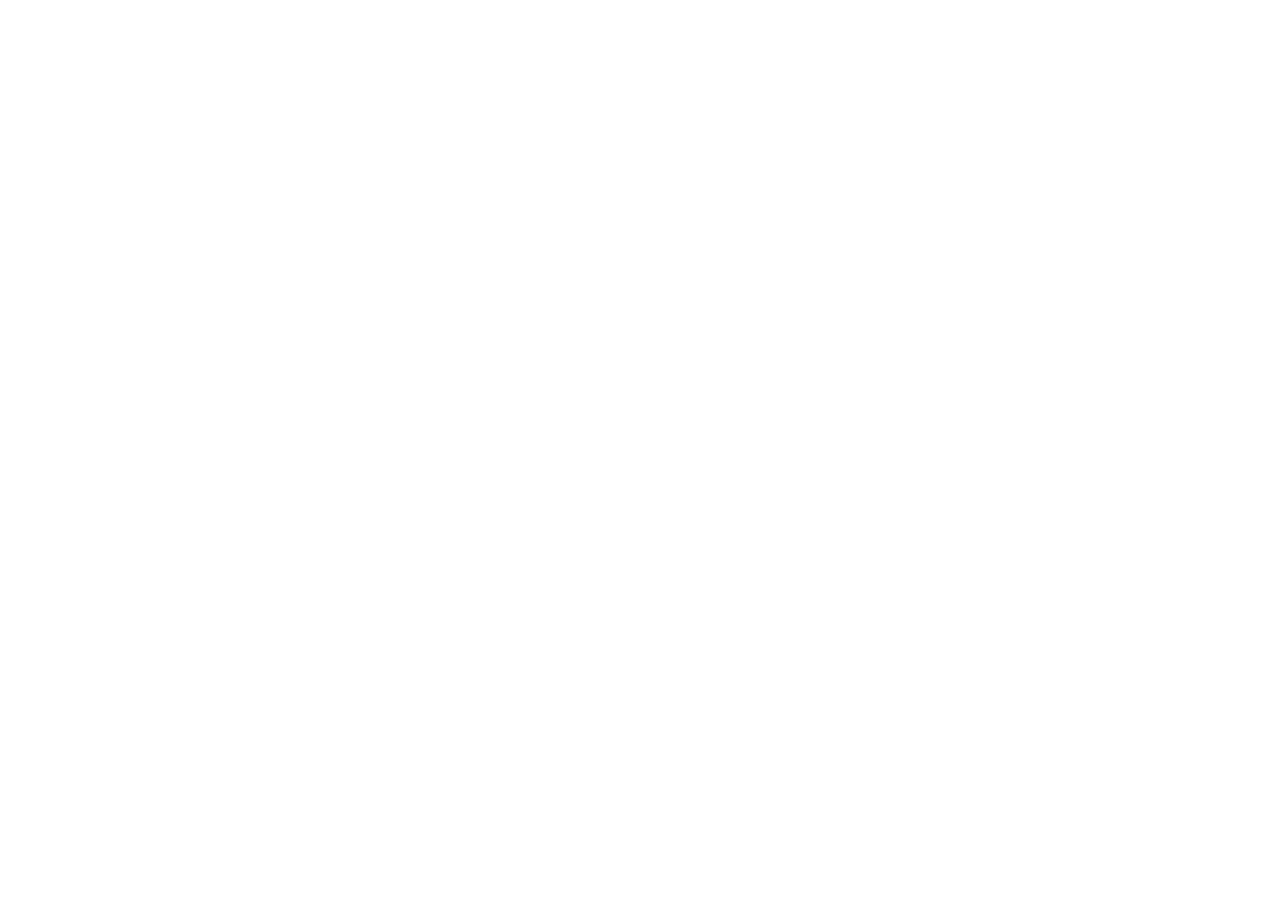
==== index.html @ 428b6a32 "push de la structure de base du code" ====
<!doctype html>
<html>
<head>
    <meta charset="UTF-8">
    <meta name="viewport" content="width=device-width, initial-scale=1.0">
    <script src="https://cdn.tailwindcss.com"></script>
    <title>Dashboard</title>
</head>

<body>

<!--HOME START-->
<section id="home" class=""></section>
<!--HOME END-->

<!--ABOUT START-->
<section id="about" class=""></section>
<!--ABOUT END-->

<!--SERVICES START-->
<section id="services" class=""></section>
<!--SERVICES END-->

<!--PORTFOLIO START-->
<section id="work" class=""></section>
<!--PORTFOLIO END-->

<!--CLIENT START-->
<section id="client" class=""></section>
<!--CLIENT END-->

<!--BLOG START-->
<section id="blog" class=""></section>
<!--BLOG END-->

<!--CONTACT START-->
<section id="contact" class=""></section>
<!--CONTACT END-->

    <!--FOOTER START-->
    <footer>
    </footer>
    <!--FOOTER END-->

</body>

</html>
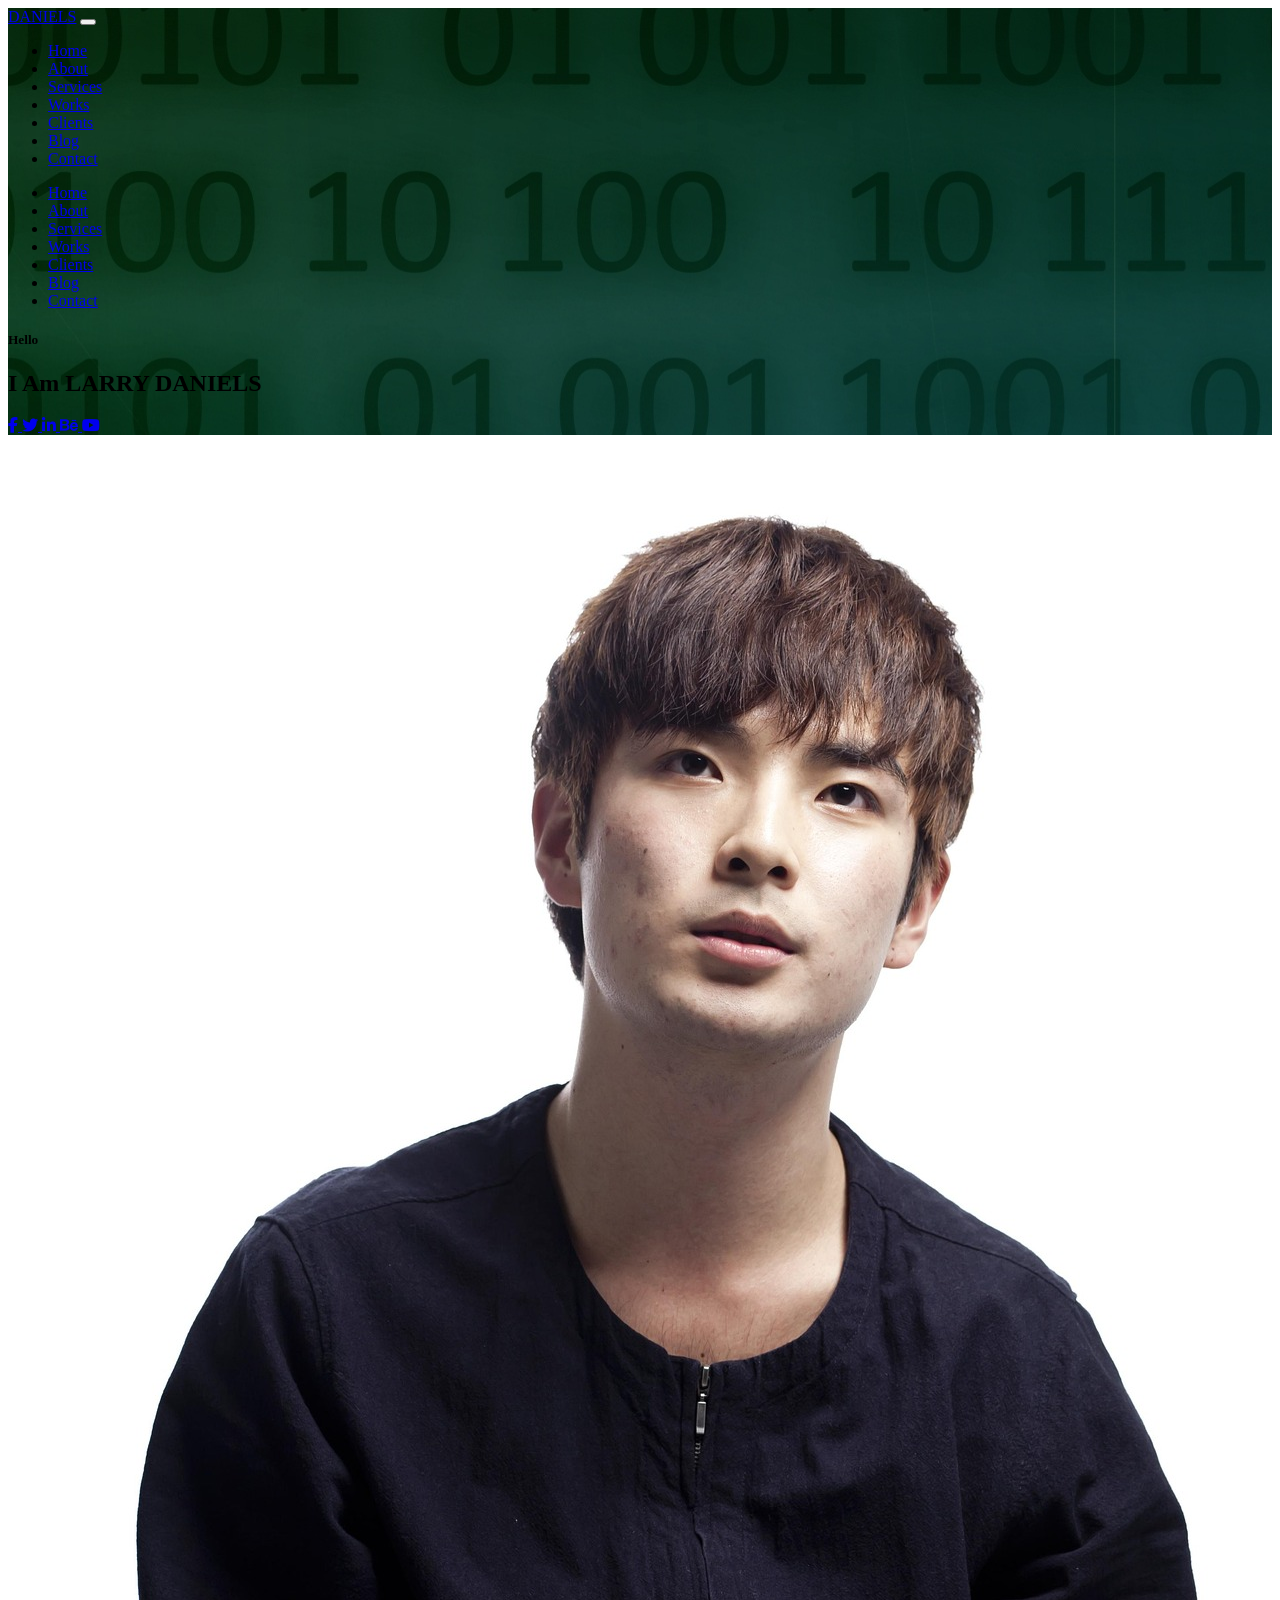
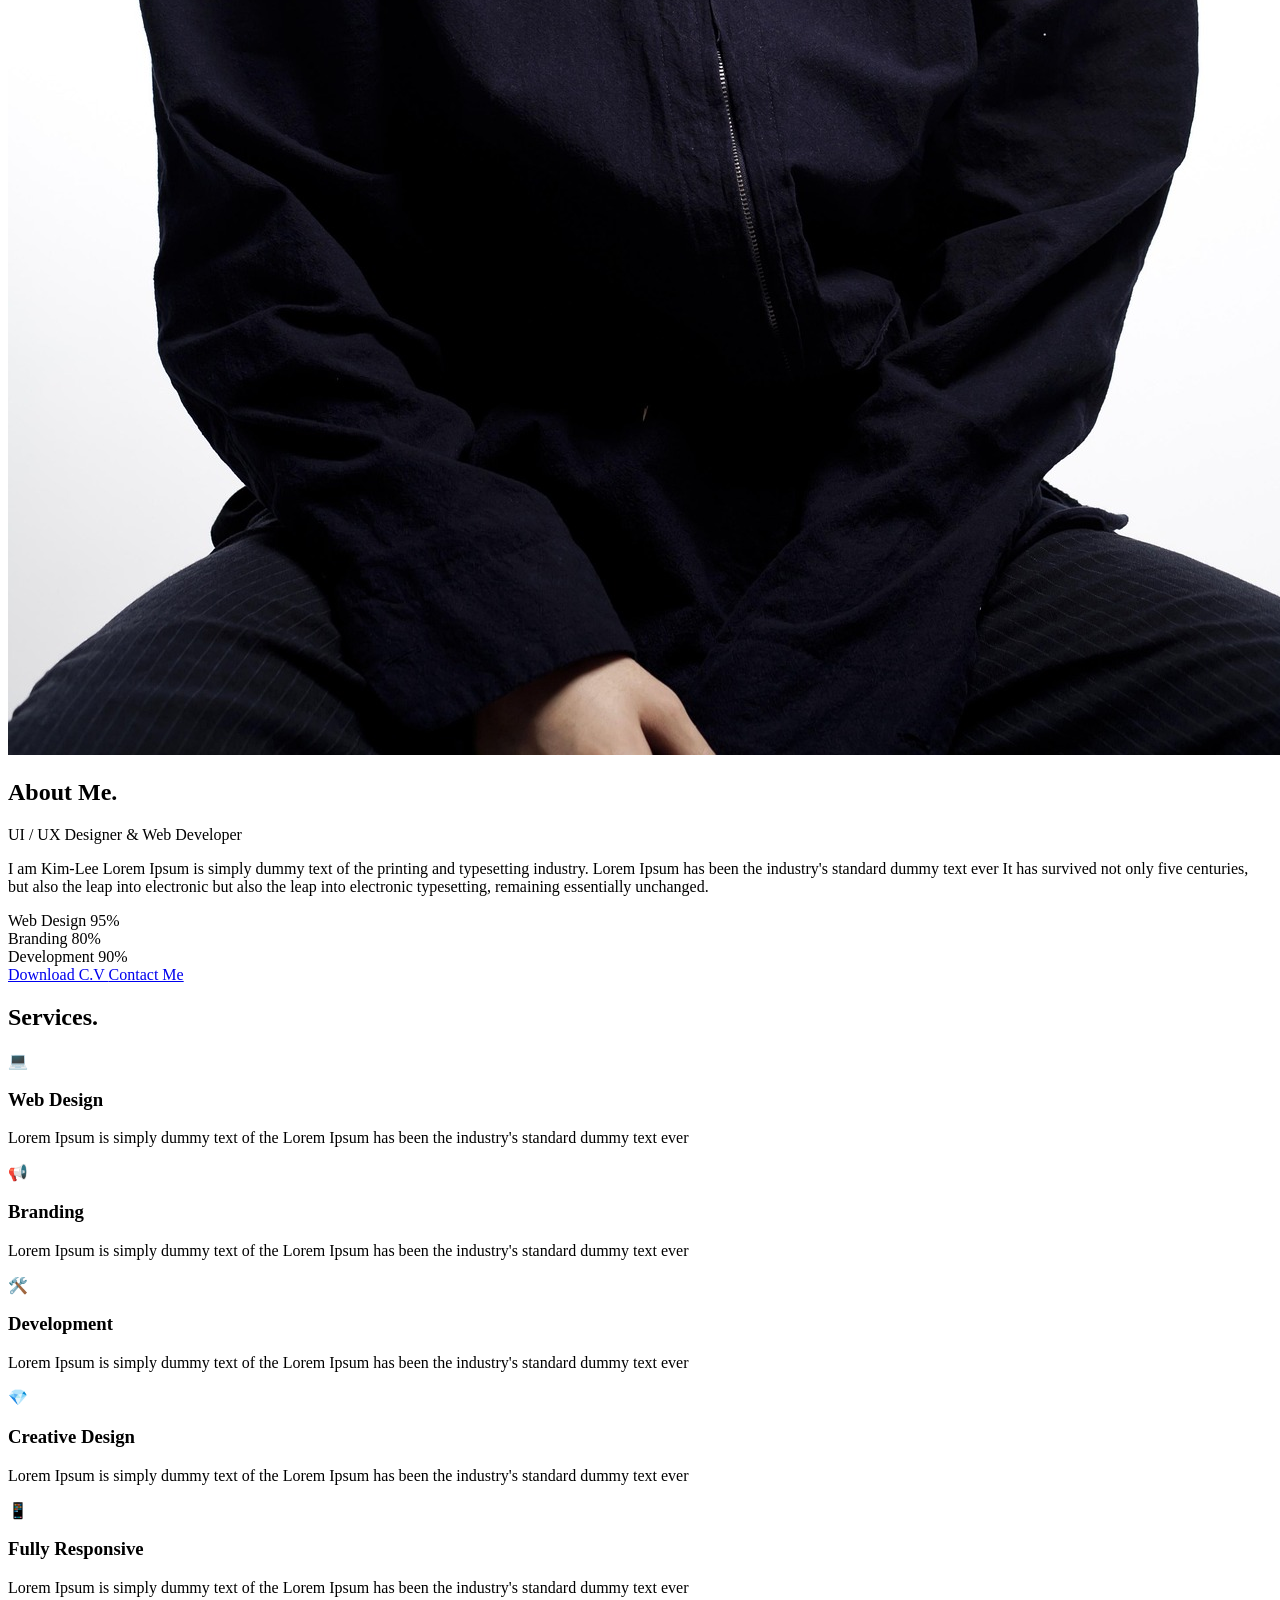
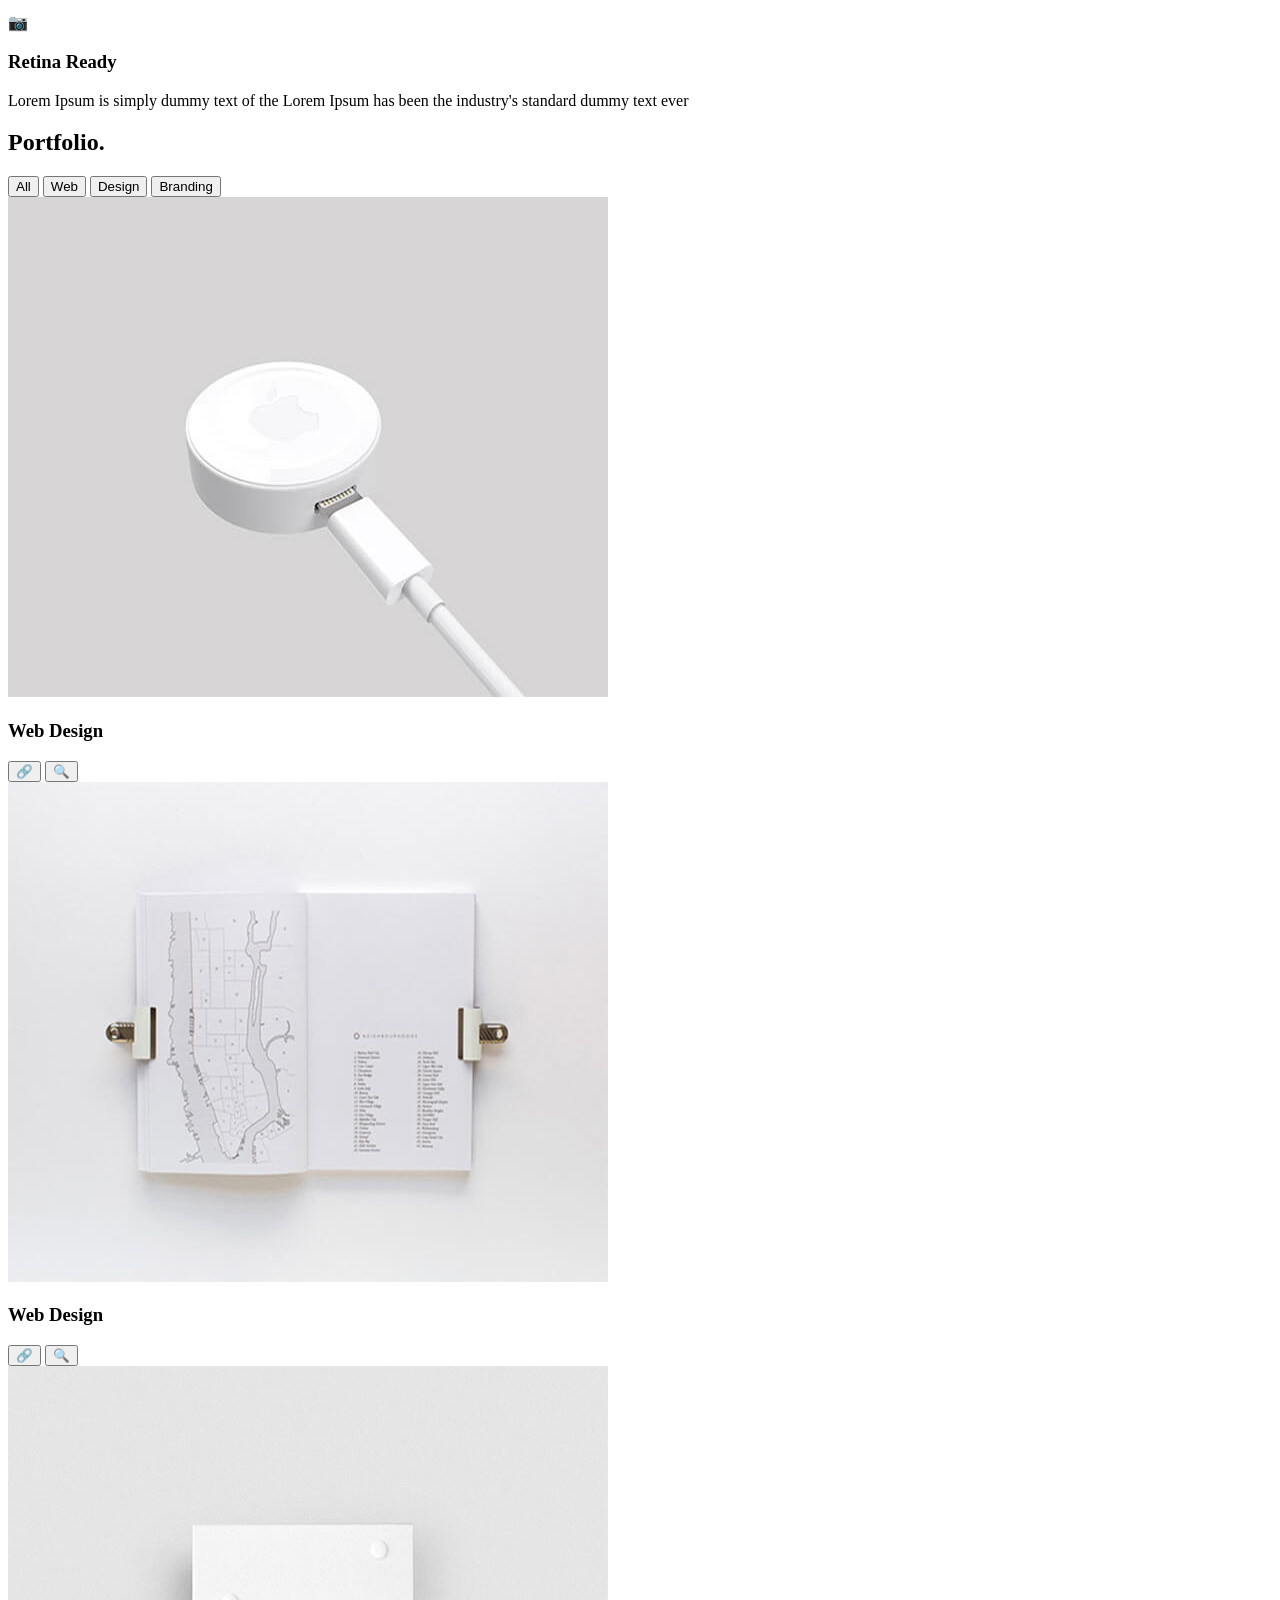
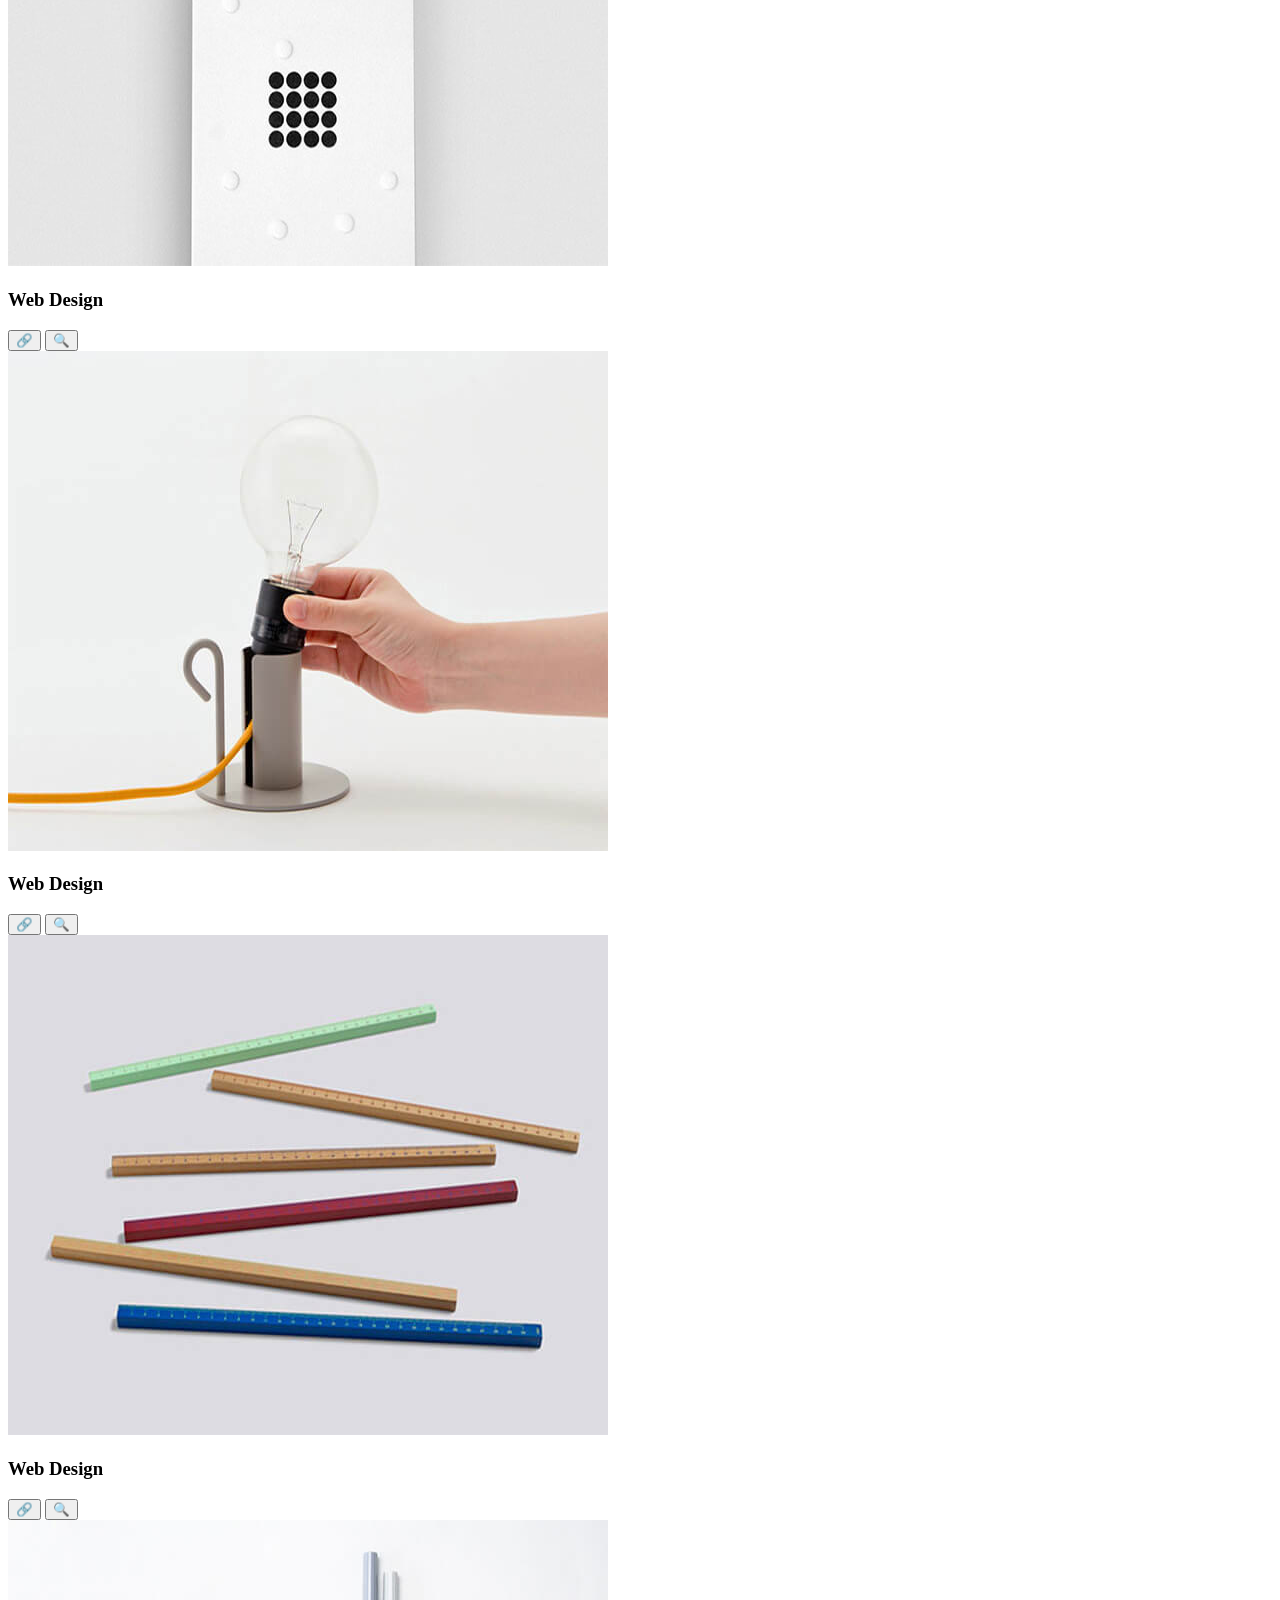
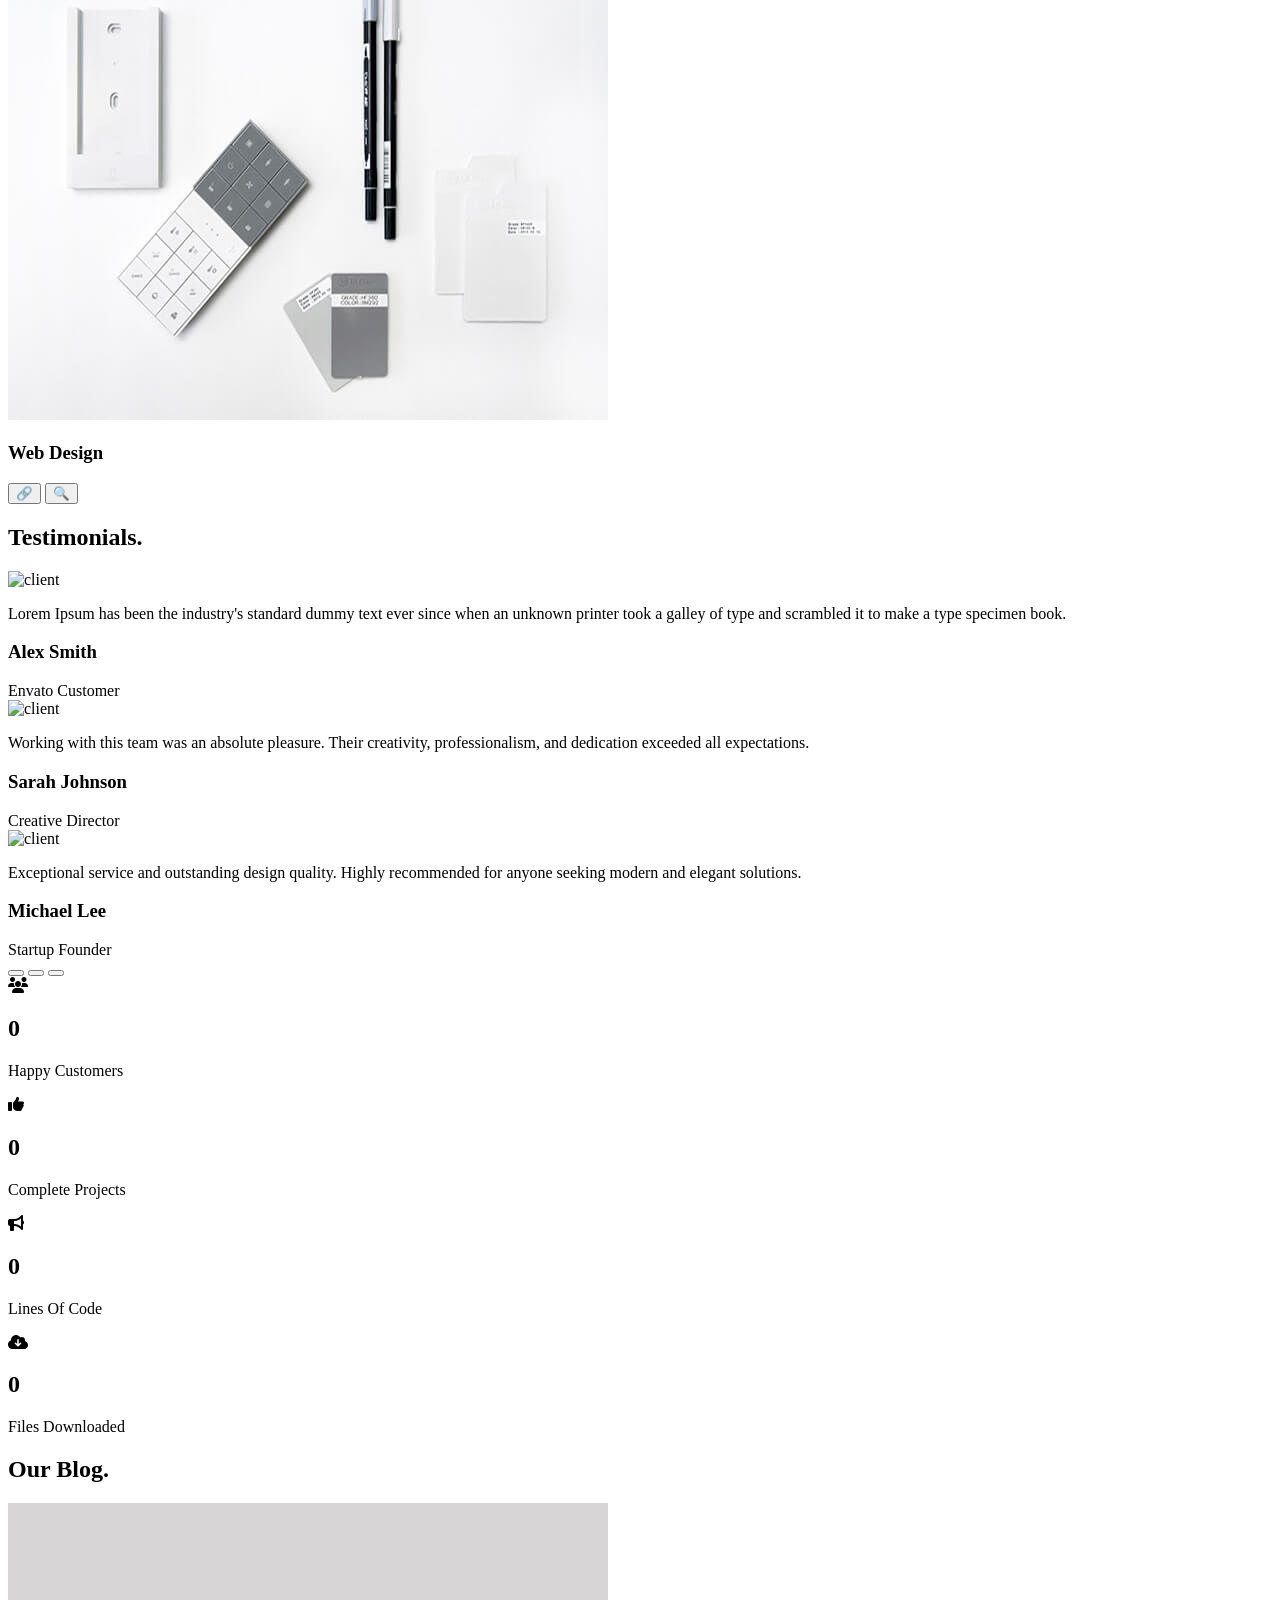
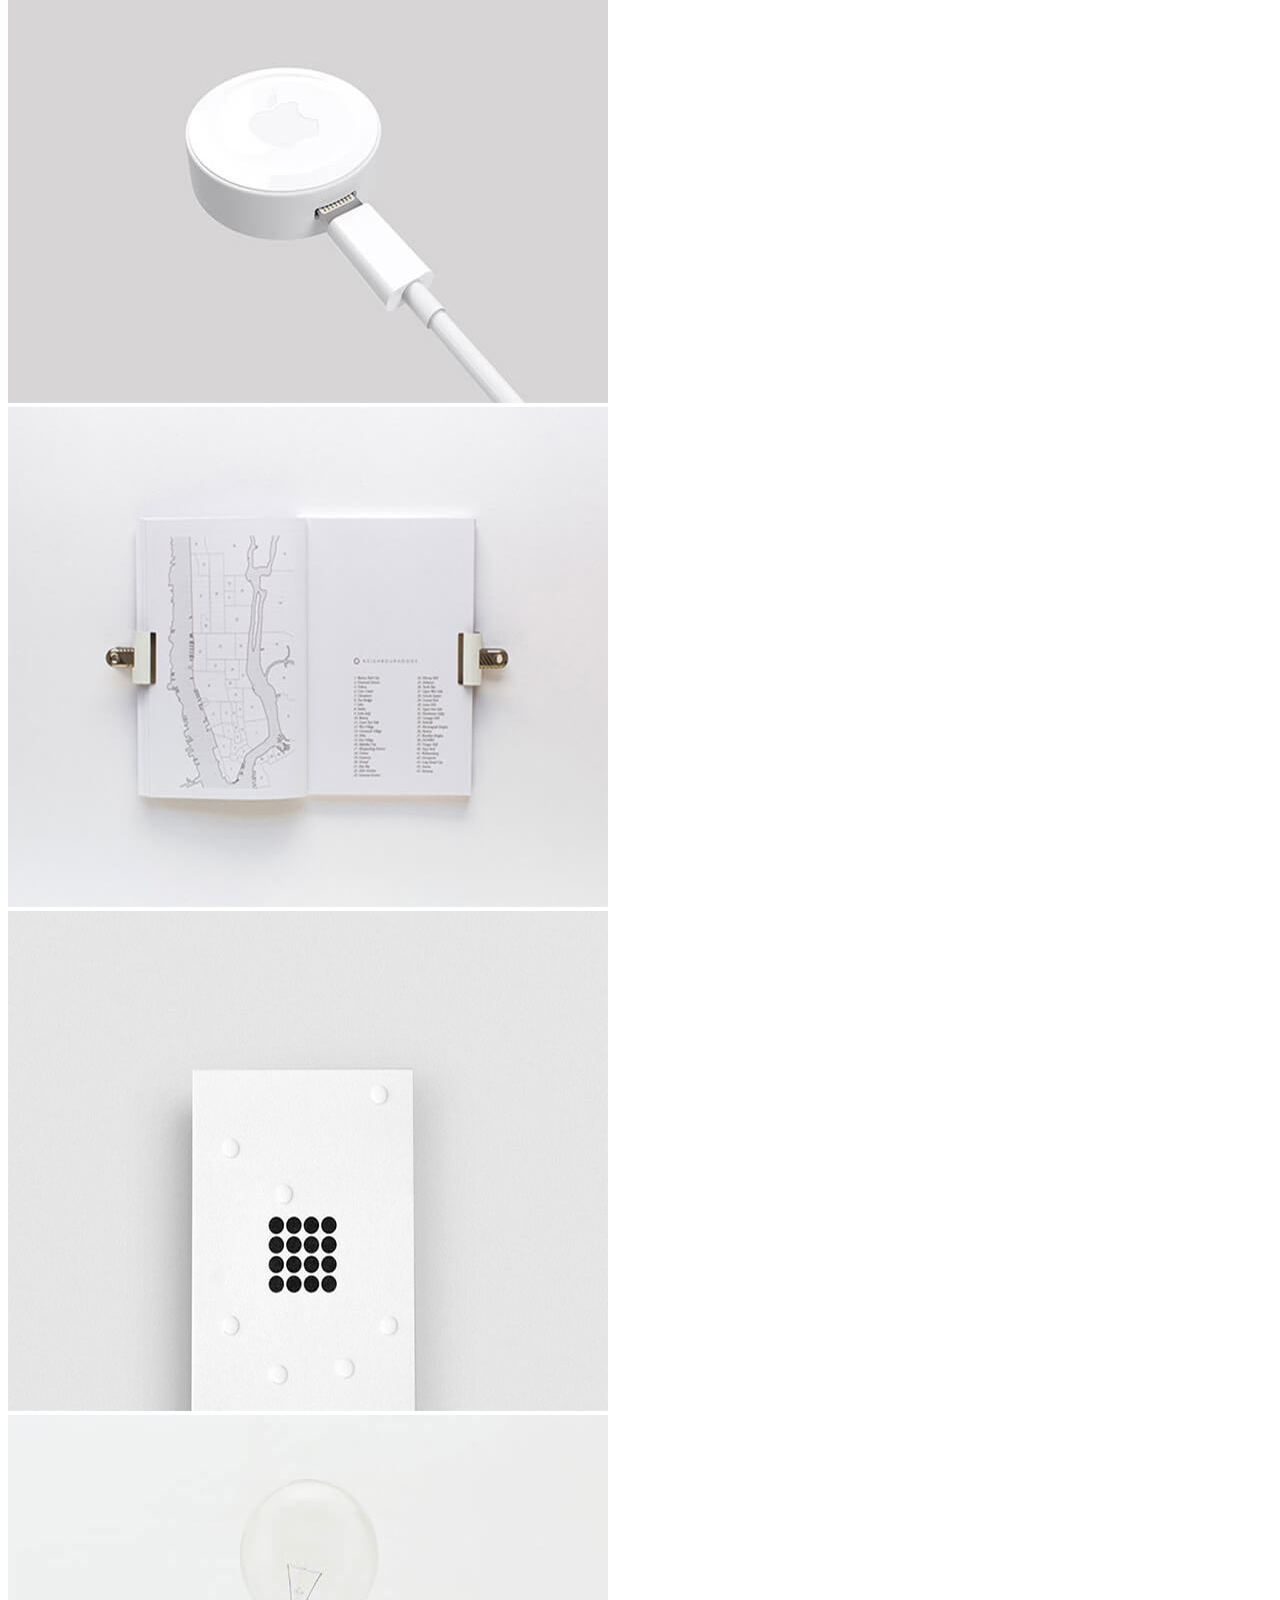
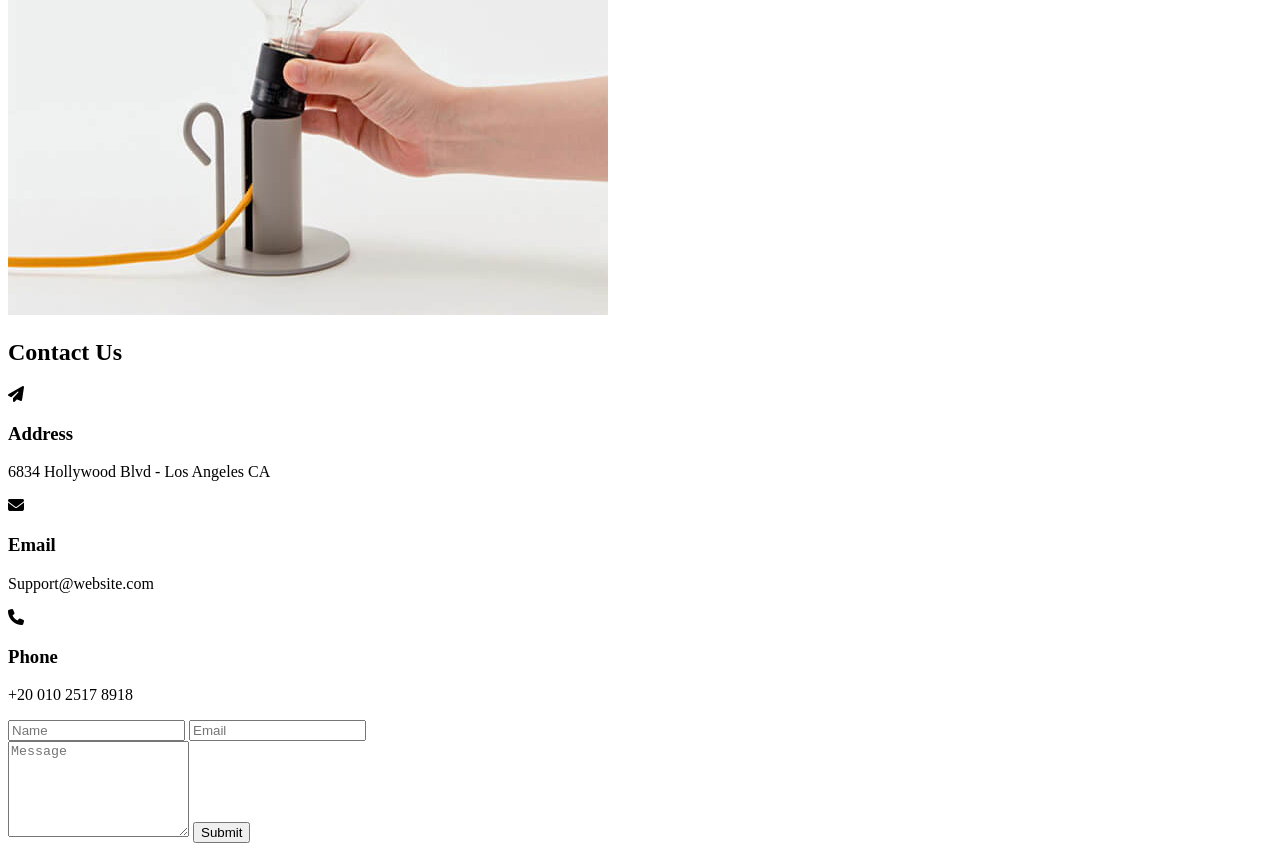
==== commit 4876c930: "push2" ====
--- a/index.html
+++ b/index.html
@@ -4,44 +4,692 @@
     <meta charset="UTF-8">
     <meta name="viewport" content="width=device-width, initial-scale=1.0">
     <script src="https://cdn.tailwindcss.com"></script>
-    <title>Dashboard</title>
+    <!-- <link rel="stylesheet" href="style.css"> -->
+    <link rel="stylesheet" href="https://cdnjs.cloudflare.com/ajax/libs/font-awesome/6.5.0/css/all.min.css">
+    <title>PORTFOLIO</title>
 </head>
 
 <body>
 
-<!--HOME START-->
-<section id="home" class=""></section>
-<!--HOME END-->
-
-<!--ABOUT START-->
-<section id="about" class=""></section>
-<!--ABOUT END-->
-
-<!--SERVICES START-->
-<section id="services" class=""></section>
-<!--SERVICES END-->
-
-<!--PORTFOLIO START-->
-<section id="work" class=""></section>
-<!--PORTFOLIO END-->
-
-<!--CLIENT START-->
-<section id="client" class=""></section>
-<!--CLIENT END-->
-
-<!--BLOG START-->
-<section id="blog" class=""></section>
-<!--BLOG END-->
-
-<!--CONTACT START-->
-<section id="contact" class=""></section>
-<!--CONTACT END-->
+    <!--HOME START-->
+    <!-- HEADER -->
+<section id="home" 
+        class="relative h-screen bg-cover bg-center flex items-center justify-center text-center text-white" 
+        style="background-image: url('img/bg.jpg');">
+
+    <!-- Overlay sombre pour lisibilité -->
+    <div class="absolute inset-0 bg-black bg-opacity-85"></div>
+
+    <!--NAVBAR -->
+    <nav class="fixed top-0 left-0 w-full shadow z-50 pt-4 md:p-4 ">
+        <div class="container mx-auto px-6 flex items-center justify-between h-16">
+        <!-- Logo -->
+        <a href="#home" class="text-xl text-white font-bold">DANIELS</a>
+    
+        <!-- Hamburger -->
+        <button id="hamburger" class="md:hidden p-2 focus:outline-none"
+            onclick="document.getElementById('nav-menu').classList.toggle('hidden')">
+            <span class="block w-6 h-0.5 rounded-lg bg-white mb-1"></span>
+            <span class="block w-6 h-0.5 rounded-lg bg-white mb-1"></span>
+            <span class="block w-6 h-0.5 rounded-lg bg-white"></span>
+        </button>
+        
+        <!-- Menu desktop -->
+        <ul class="hidden md:flex space-x-6">
+            <li><a href="#home" class="text-white font-medium">Home</a></li>
+            <li><a href="#about" class="text-white">About</a></li>
+            <li><a href="#services" class="text-white">Services</a></li>
+            <li><a href="#portfolio" class="text-white">Works</a></li>
+            <li><a href="#client" class="text-white">Clients</a></li>
+            <li><a href="#blog" class="text-white">Blog</a></li>
+            <li><a href="#contact" class="text-white">Contact</a></li>
+        </ul>
+        </div>
+    
+        <!-- Menu mobile -->
+        <ul id="nav-menu" class="hidden absolute top-full left-0 w-full bg-white flex flex-col space-y-2 shadow-md md:hidden">
+        <li><a href="#home" class="block px-4 py-2 text-black font-medium">Home</a></li>
+        <li><a href="#about" class="block px-4 py-2 text-black">About</a></li>
+        <li><a href="#services" class="block px-4 py-2 text-black">Services</a></li>
+        <li><a href="#portfolio" class="block px-4 py-2 text-black">Works</a></li>
+        <li><a href="#client" class="block px-4 py-2 text-black">Clients</a></li>
+        <li><a href="#blog" class="block px-4 py-2 text-black">Blog</a></li>
+        <li><a href="#contact" class="block px-4 py-2 text-black">Contact</a></li>
+        </ul>
+    </nav>
+
+    <!-- Contenu -->
+    <div class="relative flex flex-col gap-6 z-10">
+        <h5 class="text-4xl font-extrabold md:text-5xl">Hello</h5>
+        <h1 class="cd-headline clip text-3xl md:text-4xl lg:text-6xl">
+            <span class="font-extralight">I Am </span>
+            <span>LARRY DANIELS</span>
+            <!-- <span class="cd-words-wrapper inline-block overflow-hidden relative">
+            <b class="is-visible">Designer</b>
+            <b class="is-hidden">Developer</b>
+            <b class="is-hidden">Larry Daniels</b>
+            </span> -->
+        </h1>
+            <!-- Social icons -->
+        <div class="flex space-x-2 mt-4 justify-center">
+            <a href="#0" class="backdrop rounded-full p-2">
+                <i class="fa-brands fa-facebook-f"></i>
+            </a>
+            <a href="#0" class="backdrop rounded-full p-2">
+                <i class="fa-brands fa-twitter"></i>
+            </a>
+            <a href="#0" class="backdrop rounded-full p-2">
+                <i class="fa-brands fa-linkedin-in"></i>
+            </a>
+            <a href="#0" class="backdrop rounded-full p-2">
+                <i class="fa-brands fa-behance"></i>
+            </a>
+            <a href="#0" class="backdrop rounded-full p-2">
+                <i class="fa-brands fa-youtube"></i>
+            </a>
+        </div>
+    </div>
+</section>
+    <!--HOME END-->
+
+    <!--ABOUT START-->
+<section id="about" class="bg-[#f8f8f8] py-20 px-6 md:px-12 lg:px-20">
+  <div class="max-w-7xl mx-auto grid lg:grid-cols-2 items-center">
+
+    <!-- LEFT IMAGE SIDE -->
+    <div class="relative flex justify-center lg:justify-start">
+
+      <!-- dotted pattern
+      <div class="absolute -bottom-6 -left-6 w-40 h-40 opacity-30 
+                  bg-[radial-gradient(#999_1px,transparent_1px)] 
+                  [background-size:12px_12px] hidden md:block">
+      </div> -->
+
+      <!-- image wrapper -->
+      <div class="relative w-[80%] z-10">
+        
+        <img src="img/man.jpg" alt="About Me"
+            class="w-full object-cover">
+      </div>
+    </div>
+
+    <!-- RIGHT CONTENT -->
+    <div class="mt-10">
+      <h2 class="text-3xl md:text-4xl font-extrabold text-[#1c1c1c]">
+        About Me.
+      </h2>
+
+      <p class="mt-3 uppercase tracking-[0.1em] text-sm text-gray-500">
+        UI / UX Designer & Web Developer
+      </p>
+
+      <p class="mt-8 text-gray-600 leading-8 text-[17px]">
+        I am <span class="font-semibold text-[#1c1c1c]">Kim-Lee</span> 
+        Lorem Ipsum is simply dummy text of the printing and typesetting industry. 
+        Lorem Ipsum has been the industry's standard dummy text ever It has survived 
+        not only five centuries, but also the leap into electronic but also the leap 
+        into electronic typesetting, remaining essentially unchanged.
+      </p>
+
+      <!-- SKILLS -->
+      <div class="mt-10 space-y-6">
+
+        <!-- Skill -->
+
+          <div class="flex justify-between items-center text-white text-sm px-4 py-2 rounded-md bg-[#1c1c1c] w-[95%]">
+            <span>Web Design</span>
+            <span>95%</span>
+          </div>
+        
+          <div class="flex justify-between items-center text-white text-sm px-4 py-2 rounded-md bg-[#1c1c1c] w-[80%]">
+            <span>Branding</span>
+            <span>80%</span>
+          </div>
+          
+          <div class="flex justify-between items-center text-white text-sm px-4 py-2 rounded-md bg-[#1c1c1c] w-[90%]">
+            <span>Development</span>
+            <span>90%</span>
+          </div>
+
+      </div>
+
+      <!-- BUTTONS -->
+      <div class="mt-10 flex flex-wrap gap-4">
+        <a href="#"
+          class="px-8 py-3 bg-[#1c1c1c] text-white rounded-md hover:bg-black transition">
+          Download C.V
+        </a>
+
+        <a href="#contact"
+          class="px-8 py-3 border border-[#1c1c1c] text-[#1c1c1c] rounded-md hover:bg-[#1c1c1c] hover:text-white transition">
+          Contact Me
+        </a>
+      </div>
+    </div>
+
+  </div>
+</section>
+    <!--ABOUT END-->
+
+    <!--SERVICES START-->
+  <section id="services" class="py-16 bg-gray-100">
+    <div class="max-w-6xl mx-auto px-4">
+      
+      <!-- Title -->
+      <h2 class="text-center text-3xl md:text-4xl font-bold text-gray-800 mb-12">
+        Services.
+      </h2>
+
+      <!-- Grid -->
+      <div class="grid gap-8 items-center justify-center lg:grid-cols-3">
+
+        <!-- Card -->
+        <div class="bg-white rounded-xl shadow-sm p-8 text-center hover:shadow-md transition">
+          <div class="w-14 h-14 mx-auto mb-4 flex items-center justify-center rounded-full bg-gray-100">
+            💻
+          </div>
+          <h3 class="font-semibold text-lg text-gray-800 mb-2">Web Design</h3>
+          <p class="text-gray-500 text-sm">
+            Lorem Ipsum is simply dummy text of the Lorem Ipsum has been the industry's standard dummy text ever
+          </p>
+        </div>
+
+        <!-- Card -->
+        <div class="bg-white rounded-xl shadow-sm p-8 text-center hover:shadow-md transition">
+          <div class="w-14 h-14 mx-auto mb-4 flex items-center justify-center rounded-full bg-gray-100">
+            📢
+          </div>
+          <h3 class="font-semibold text-lg text-gray-800 mb-2">Branding</h3>
+          <p class="text-gray-500 text-sm">
+            Lorem Ipsum is simply dummy text of the Lorem Ipsum has been the industry's standard dummy text ever
+          </p>
+        </div>
+
+        <!-- Card -->
+        <div class="bg-white rounded-xl shadow-sm p-8 text-center hover:shadow-md transition">
+          <div class="w-14 h-14 mx-auto mb-4 flex items-center justify-center rounded-full bg-gray-100">
+            🛠️
+          </div>
+          <h3 class="font-semibold text-lg text-gray-800 mb-2">Development</h3>
+          <p class="text-gray-500 text-sm">
+            Lorem Ipsum is simply dummy text of the Lorem Ipsum has been the industry's standard dummy text ever
+          </p>
+        </div>
+
+        <!-- Card -->
+        <div class="bg-white rounded-xl shadow-sm p-8 text-center hover:shadow-md transition">
+          <div class="w-14 h-14 mx-auto mb-4 flex items-center justify-center rounded-full bg-gray-100">
+            💎
+          </div>
+          <h3 class="font-semibold text-lg text-gray-800 mb-2">Creative Design</h3>
+          <p class="text-gray-500 text-sm">
+            Lorem Ipsum is simply dummy text of the Lorem Ipsum has been the industry's standard dummy text ever
+          </p>
+        </div>
+
+        <!-- Card -->
+        <div class="bg-white rounded-xl shadow-sm p-8 text-center hover:shadow-md transition">
+          <div class="w-14 h-14 mx-auto mb-4 flex items-center justify-center rounded-full bg-gray-100">
+            📱
+          </div>
+          <h3 class="font-semibold text-lg text-gray-800 mb-2">Fully Responsive</h3>
+          <p class="text-gray-500 text-sm">
+            Lorem Ipsum is simply dummy text of the Lorem Ipsum has been the industry's standard dummy text ever
+          </p>
+        </div>
+
+        <!-- Card -->
+        <div class="bg-white rounded-xl shadow-sm p-8 text-center hover:shadow-md transition">
+          <div class="w-14 h-14 mx-auto mb-4 flex items-center justify-center rounded-full bg-gray-100">
+            📷
+          </div>
+          <h3 class="font-semibold text-lg text-gray-800 mb-2">Retina Ready</h3>
+          <p class="text-gray-500 text-sm">
+            Lorem Ipsum is simply dummy text of the Lorem Ipsum has been the industry's standard dummy text ever
+          </p>
+        </div>
+
+      </div>
+    </div>
+  </section>
+    <!--SERVICES END-->
+
+    <!--PORTFOLIO START-->
+<section id="portfolio" class="py-24 px-6 text-center text-gray-800 bg-white">
+    <h2 class="text-4xl font-extrabold mb-10 md:text-5xl mb-14">Portfolio.</h2>
+
+    <!-- Boutons filtre -->
+    <div class="flex flex-wrap justify-center text-gray-800 gap-2 mt-12 mb-10">
+        <button class="filter-btn active px-4 py-2 rounded-full font-bold underline underline-offset-8 " data-filter="all">All</button>
+        <button class="filter-btn px-4 py-2 rounded-full font-bold " data-filter="web">Web</button>
+        <button class="filter-btn px-4 py-2 rounded-full font-bold " data-filter="design">Design</button>
+        <button class="filter-btn px-4 py-2 rounded-full font-bold " data-filter="branding">Branding</button>
+    </div>
+
+    <!-- Grille portfolio -->
+    <div class="grid md:grid-cols-2 gap-8 max-w-6xl mx-auto" id="portfolioGrid">
+
+        <div class="portfolio-item web group relative overflow-hidden">
+
+            <!-- Image -->
+            <img src="img/1.jpg" alt="" class="w-full object-cover">
+        
+            <!-- Overlay hover -->
+            <div class="absolute inset-0 bg-white/95 flex flex-col items-center justify-center
+                        opacity-0 scale-90 transition-all duration-500
+                        group-hover:opacity-100 group-hover:scale-100">
+        
+                <!-- Texte -->
+                <h3 class="text-sm tracking-[0.3em] uppercase text-gray-800 mb-4">
+                    Web Design
+                </h3>
+            
+                <!-- Icônes -->
+                <div class="flex gap-3">
+                    <button class="w-10 h-10 rounded-full bg-black text-white flex items-center justify-center hover:bg-white hover:text-black border border-black transition">
+                        🔗
+                    </button>
+                
+                    <button class="w-10 h-10 rounded-full bg-black text-white flex items-center justify-center hover:bg-white hover:text-black border border-black transition">
+                        🔍
+                    </button>
+                </div>
+            </div>
+        </div>
+        <div class="portfolio-item web group relative overflow-hidden">
+
+            <!-- Image -->
+            <img src="img/2.jpg" alt="" class="w-full object-cover">
+        
+            <!-- Overlay hover -->
+            <div class="absolute inset-0 bg-white/95 flex flex-col items-center justify-center
+                        opacity-0 scale-90 transition-all duration-500
+                        group-hover:opacity-100 group-hover:scale-100">
+        
+                <!-- Texte -->
+                <h3 class="text-sm tracking-[0.3em] uppercase text-gray-800 mb-4">
+                    Web Design
+                </h3>
+            
+                <!-- Icônes -->
+                <div class="flex gap-3">
+                    <button class="w-10 h-10 rounded-full bg-black text-white flex items-center justify-center hover:bg-white hover:text-black border border-black transition">
+                        🔗
+                    </button>
+                
+                    <button class="w-10 h-10 rounded-full bg-black text-white flex items-center justify-center hover:bg-white hover:text-black border border-black transition">
+                        🔍
+                    </button>
+                </div>
+            </div>
+        </div>
+        <div class="portfolio-item web group relative overflow-hidden">
+
+            <!-- Image -->
+            <img src="img/3.jpg" alt="" class="w-full object-cover">
+        
+            <!-- Overlay hover -->
+            <div class="absolute inset-0 bg-white/95 flex flex-col items-center justify-center
+                        opacity-0 scale-90 transition-all duration-500
+                        group-hover:opacity-100 group-hover:scale-100">
+        
+                <!-- Texte -->
+                <h3 class="text-sm tracking-[0.3em] uppercase text-gray-800 mb-4">
+                    Web Design
+                </h3>
+            
+                <!-- Icônes -->
+                <div class="flex gap-3">
+                    <button class="w-10 h-10 rounded-full bg-black text-white flex items-center justify-center hover:bg-white hover:text-black border border-black transition">
+                        🔗
+                    </button>
+                
+                    <button class="w-10 h-10 rounded-full bg-black text-white flex items-center justify-center hover:bg-white hover:text-black border border-black transition">
+                        🔍
+                    </button>
+                </div>
+            </div>
+        </div>
+        <div class="portfolio-item web group relative overflow-hidden">
+
+            <!-- Image -->
+            <img src="img/4.jpg" alt="" class="w-full object-cover">
+        
+            <!-- Overlay hover -->
+            <div class="absolute inset-0 bg-white/95 flex flex-col items-center justify-center
+                        opacity-0 scale-90 transition-all duration-500
+                        group-hover:opacity-100 group-hover:scale-100">
+        
+                <!-- Texte -->
+                <h3 class="text-sm tracking-[0.3em] uppercase text-gray-800 mb-4">
+                    Web Design
+                </h3>
+            
+                <!-- Icônes -->
+                <div class="flex gap-3">
+                    <button class="w-10 h-10 rounded-full bg-black text-white flex items-center justify-center hover:bg-white hover:text-black border border-black transition">
+                        🔗
+                    </button>
+                
+                    <button class="w-10 h-10 rounded-full bg-black text-white flex items-center justify-center hover:bg-white hover:text-black border border-black transition">
+                        🔍
+                    </button>
+                </div>
+            </div>
+        </div>
+        <div class="portfolio-item web group relative overflow-hidden">
+
+            <!-- Image -->
+            <img src="img/5.jpg" alt="" class="w-full object-cover">
+        
+            <!-- Overlay hover -->
+            <div class="absolute inset-0 bg-white/95 flex flex-col items-center justify-center
+                        opacity-0 scale-90 transition-all duration-500
+                        group-hover:opacity-100 group-hover:scale-100">
+        
+                <!-- Texte -->
+                <h3 class="text-sm tracking-[0.3em] uppercase text-gray-800 mb-4">
+                    Web Design
+                </h3>
+            
+                <!-- Icônes -->
+                <div class="flex gap-3">
+                    <button class="w-10 h-10 rounded-full bg-black text-white flex items-center justify-center hover:bg-white hover:text-black border border-black transition">
+                        🔗
+                    </button>
+                
+                    <button class="w-10 h-10 rounded-full bg-black text-white flex items-center justify-center hover:bg-white hover:text-black border border-black transition">
+                        🔍
+                    </button>
+                </div>
+            </div>
+        </div>
+        <div class="portfolio-item web group relative overflow-hidden">
+
+            <!-- Image -->
+            <img src="img/6.jpg" alt="" class="w-full object-cover">
+        
+            <!-- Overlay hover -->
+            <div class="absolute inset-0 bg-white/95 flex flex-col items-center justify-center
+                        opacity-0 scale-90 transition-all duration-500
+                        group-hover:opacity-100 group-hover:scale-100">
+        
+                <!-- Texte -->
+                <h3 class="text-sm tracking-[0.3em] uppercase text-gray-800 mb-4">
+                    Web Design
+                </h3>
+            
+                <!-- Icônes -->
+                <div class="flex gap-3">
+                    <button class="w-10 h-10 rounded-full bg-black text-white flex items-center justify-center hover:bg-white hover:text-black border border-black transition">
+                        🔗
+                    </button>
+                
+                    <button class="w-10 h-10 rounded-full bg-black text-white flex items-center justify-center hover:bg-white hover:text-black border border-black transition">
+                        🔍
+                    </button>
+                </div>
+            </div>
+        </div>
+
+        </div>
+</section>
+    <!--PORTFOLIO END-->
+
+    <!--CLIENT START-->
+    <section id="client" class="bg-[#f3f3f3] py-20 md:py-28">
+      <div class="max-w-5xl mx-auto px-6">
+
+    <!-- Title -->
+    <div class="text-center mb-16">
+      <h2 class="text-4xl md:text-6xl font-extrabold text-[#2d2d2d] relative inline-block">
+        Testimonials.
+      </h2>
+    </div>
+
+    <!-- Slider Container -->
+    <div class="relative overflow-hidden">
+
+      <!-- Slides Wrapper -->
+      <div id="testimonialSlider" class="flex transition-transform duration-700 ease-in-out">
+
+        <!-- Slide 1 -->
+        <div class="min-w-full flex flex-col items-center text-center px-4">
+          <img src="https://randomuser.me/api/portraits/men/32.jpg"
+               alt="client"
+               class="w-24 h-24 rounded-full object-cover mb-8 shadow-md">
+
+          <p class="text-gray-500 text-lg md:text-2xl leading-relaxed max-w-4xl">
+            Lorem Ipsum has been the industry's standard dummy text ever since
+            when an unknown printer took a galley of type and scrambled it to
+            make a type specimen book.
+          </p>
+
+          <h3 class="mt-8 text-2xl font-semibold text-[#2d2d2d]">Alex Smith</h3>
+          <span class="text-gray-400 text-sm md:text-base">Envato Customer</span>
+        </div>
+
+        <!-- Slide 2 -->
+        <div class="min-w-full flex flex-col items-center text-center px-4">
+          <img src="https://randomuser.me/api/portraits/women/44.jpg"
+               alt="client"
+               class="w-24 h-24 rounded-full object-cover mb-8 shadow-md">
+
+          <p class="text-gray-500 text-lg md:text-2xl leading-relaxed max-w-4xl">
+            Working with this team was an absolute pleasure. Their creativity,
+            professionalism, and dedication exceeded all expectations.
+          </p>
+
+          <h3 class="mt-8 text-2xl font-semibold text-[#2d2d2d]">Sarah Johnson</h3>
+          <span class="text-gray-400 text-sm md:text-base">Creative Director</span>
+        </div>
+
+        <!-- Slide 3 -->
+        <div class="min-w-full flex flex-col items-center text-center px-4">
+          <img src="https://randomuser.me/api/portraits/men/65.jpg"
+               alt="client"
+               class="w-24 h-24 rounded-full object-cover mb-8 shadow-md">
+
+          <p class="text-gray-500 text-lg md:text-2xl leading-relaxed max-w-4xl">
+            Exceptional service and outstanding design quality. Highly recommended
+            for anyone seeking modern and elegant solutions.
+          </p>
+
+          <h3 class="mt-8 text-2xl font-semibold text-[#2d2d2d]">Michael Lee</h3>
+          <span class="text-gray-400 text-sm md:text-base">Startup Founder</span>
+        </div>
+
+      </div>
+    </div>
+
+    <!-- Dots -->
+    <div class="flex justify-center mt-12 mb-12 space-x-3">
+      <button class="dot w-3 h-3 rounded-full bg-gray-300" onclick="goToSlide(0)"></button>
+      <button class="dot w-3 h-3 rounded-full bg-gray-500" onclick="goToSlide(1)"></button>
+      <button class="dot w-3 h-3 rounded-full bg-gray-300" onclick="goToSlide(2)"></button>
+    </div>
+
+  </div>
+
+  <div class="max-w-6xl mx-auto px-6 py-20 bg-white">
+
+      <div class="grid grid-cols-1 lg:grid-cols-4 gap-12 text-center">
+
+        <!-- ITEM -->
+        <div>
+          <div class="flex justify-center">
+            <i class="fa-solid fa-users text-3xl"></i>
+          </div>
+          <h2 class="text-4xl font-bold text-gray-800 counter" data-target="850">0</h2>
+          <p class="mt-2 text-gray-600 font-semibold">Happy Customers</p>
+        </div>
+
+        <!-- ITEM -->
+        <div>
+          <div class="flex justify-center">
+            <i class="fa-solid fa-thumbs-up text-3xl"></i>
+          </div>
+          <h2 class="text-4xl font-bold text-gray-800 counter" data-target="230">0</h2>
+          <p class="mt-2 text-gray-600 font-semibold">Complete Projects</p>
+        </div>
+
+        <!-- ITEM -->
+        <div>
+          <div class="flex justify-center">
+            <i class="fa-solid fa-bullhorn text-3xl"></i>
+          </div>
+          <h2 class="text-4xl font-bold text-gray-800 counter" data-target="9450">0</h2>
+          <p class="mt-2 text-gray-600 font-semibold">Lines Of Code</p>
+        </div>
+
+        <!-- ITEM -->
+        <div>
+          <div class="flex justify-center">
+            <i class="fa-solid fa-cloud-arrow-down text-3xl"></i>
+          </div>
+          <h2 class="text-4xl font-bold text-gray-800 counter" data-target="780">0</h2>
+          <p class="mt-2 text-gray-600 font-semibold">Files Downloaded</p>
+        </div>
+
+      </div>
+  </div>
+    </section>
+    <!--CLIENT END-->
+
+    <!--BLOG START-->
+  <section id="blog" class="py-20 bg-gray-100">
+    <!-- TITLE -->
+    <div class="text-center mb-16">
+      <h2 class="text-4xl font-bold text-gray-800">
+        Our Blog.
+      </h2>
+    </div>
+  <div class="max-w-6xl mx-auto px-6">
+
+
+    <!-- CONTAINER -->
+    <div class="overflow-hidden">
+      
+      <!-- TRACK -->
+      <div id="slider"
+          class="flex transition-transform duration-700 ease-in-out">
+
+        <!-- CARD1 -->
+        <div class="min-w-full md:min-w-1/2 lg:min-w-1/3 p-4">
+          <div class="bg-white shadow-sm">
+            <img src="img/1.jpg" class="w-full h-64 object-cover">
+          </div>
+        </div>
+
+        <!-- CARD2 -->
+        <div class="min-w-full md:min-w-1/2 lg:min-w-1/3 p-4">
+          <div class="bg-white shadow-sm">
+            <img src="img/2.jpg" class="w-full h-64 object-cover">
+          </div>
+        </div>
+
+        <!-- CARD3 -->
+        <div class="min-w-full md:min-w-1/2 lg:min-w-1/3 p-4">
+          <div class="bg-white shadow-sm">
+            <img src="img/3.jpg" class="w-full h-64 object-cover">
+          </div>
+        </div>
+
+        <!-- CARD4 -->
+        <div class="min-w-full md:min-w-1/2 lg:min-w-1/3 p-4">
+          <div class="bg-white shadow-sm">
+            <img src="img/4.jpg" class="w-full h-64 object-cover">
+          </div>
+        </div>
+
+      </div>
+    </div>
+    <!-- DOTS --> 
+    <div class="flex justify-center mt-10 space-x-2">
+      <span class="w-2.5 h-2.5 bg-gray-400 rounded-full"></span>
+        <span class="w-2.5 h-2.5 bg-gray-300 rounded-full"></span> 
+      </div>
+  </div>
+</section>
+    <!--BLOG END-->
+
+    <!--CONTACT START-->
+    <section id="contact" class="py-16 px-4">
+  <div class="max-w-6xl mx-auto text-center">
+
+    <!-- Title -->
+    <h2 class="text-4xl font-bold mb-4">Contact Us</h2>
+
+    <!-- Contact Info -->
+    <div class="grid grid-cols-1 md:grid-cols-3 gap-10 mb-12">
+
+      <!-- Address -->
+      <div class="flex flex-col items-center text-center">
+        <div class="w-16 h-16 flex items-center justify-center rounded-full bg-gray-200 mb-4">
+          <i class="fa-solid fa-paper-plane text-gray-700"></i>
+        </div>
+        <h3 class="font-semibold text-lg mb-1">Address</h3>
+        <p class="text-gray-500 text-sm">6834 Hollywood Blvd - Los Angeles CA</p>
+      </div>
+
+      <!-- Email -->
+      <div class="flex flex-col items-center text-center">
+        <div class="w-16 h-16 flex items-center justify-center rounded-full bg-gray-200 mb-4">
+          <i class="fa-solid fa-envelope text-gray-700"></i>
+        </div>
+        <h3 class="font-semibold text-lg mb-1">Email</h3>
+        <p class="text-gray-500 text-sm">Support@website.com</p>
+      </div>
+
+      <!-- Phone -->
+      <div class="flex flex-col items-center text-center">
+        <div class="w-16 h-16 flex items-center justify-center rounded-full bg-gray-200 mb-4">
+          <i class="fa-solid fa-phone text-gray-700"></i>
+        </div>
+        <h3 class="font-semibold text-lg mb-1">Phone</h3>
+        <p class="text-gray-500 text-sm">+20 010 2517 8918</p>
+      </div>
+
+    </div>
+
+    <!-- Form -->
+    <form class="max-w-4xl mx-auto">
+      <div class="grid grid-cols-1 md:grid-cols-2 gap-6 mb-6">
+        <input 
+          type="text" 
+          placeholder="Name"
+          class="w-full p-4 rounded-md bg-gray-200 focus:outline-none focus:ring-2 focus:ring-gray-400"
+        >
+        <input 
+          type="email" 
+          placeholder="Email"
+          class="w-full p-4 rounded-md bg-gray-200 focus:outline-none focus:ring-2 focus:ring-gray-400"
+        >
+      </div>
+
+      <textarea 
+        rows="6"
+        placeholder="Message"
+        class="w-full p-4 rounded-md bg-gray-200 mb-6 resize-none focus:outline-none focus:ring-2 focus:ring-gray-400"
+      ></textarea>
+
+      <button 
+        type="submit"
+        class="bg-black text-white px-8 py-3 rounded-md hover:bg-gray-800 transition"
+      >
+        Submit
+      </button>
+    </form>
+
+  </div>
+</section>
+    <!--CONTACT END-->
 
     <!--FOOTER START-->
     <footer>
     </footer>
     <!--FOOTER END-->
-
+<script src="script.js"></script>
 </body>
 
 </html>
--- a/style.css
+++ b/style.css
@@ -0,0 +1,29 @@
+@keyframes typing {
+  from { width: 0 }
+  to { width: 100% }
+}
+
+@keyframes slide {
+  0% { transform: translateX(100%); opacity: 0; }
+  20% { transform: translateX(0); opacity: 1; }
+  80% { transform: translateX(0); opacity: 1; }
+  100% { transform: translateX(-100%); opacity: 0; }
+}
+
+.cd-words-wrapper {
+  display: inline-block;
+  position: relative;
+}
+
+.cd-words-wrapper b {
+  position: absolute;
+  white-space: nowrap;
+  overflow: hidden;
+  border-right: 2px solid #000; /* effet curseur */
+  opacity: 0;
+}
+
+.cd-words-wrapper b.is-visible {
+  opacity: 1;
+  animation: typing 2s steps(20, end), slide 3s ease-in-out forwards;
+}
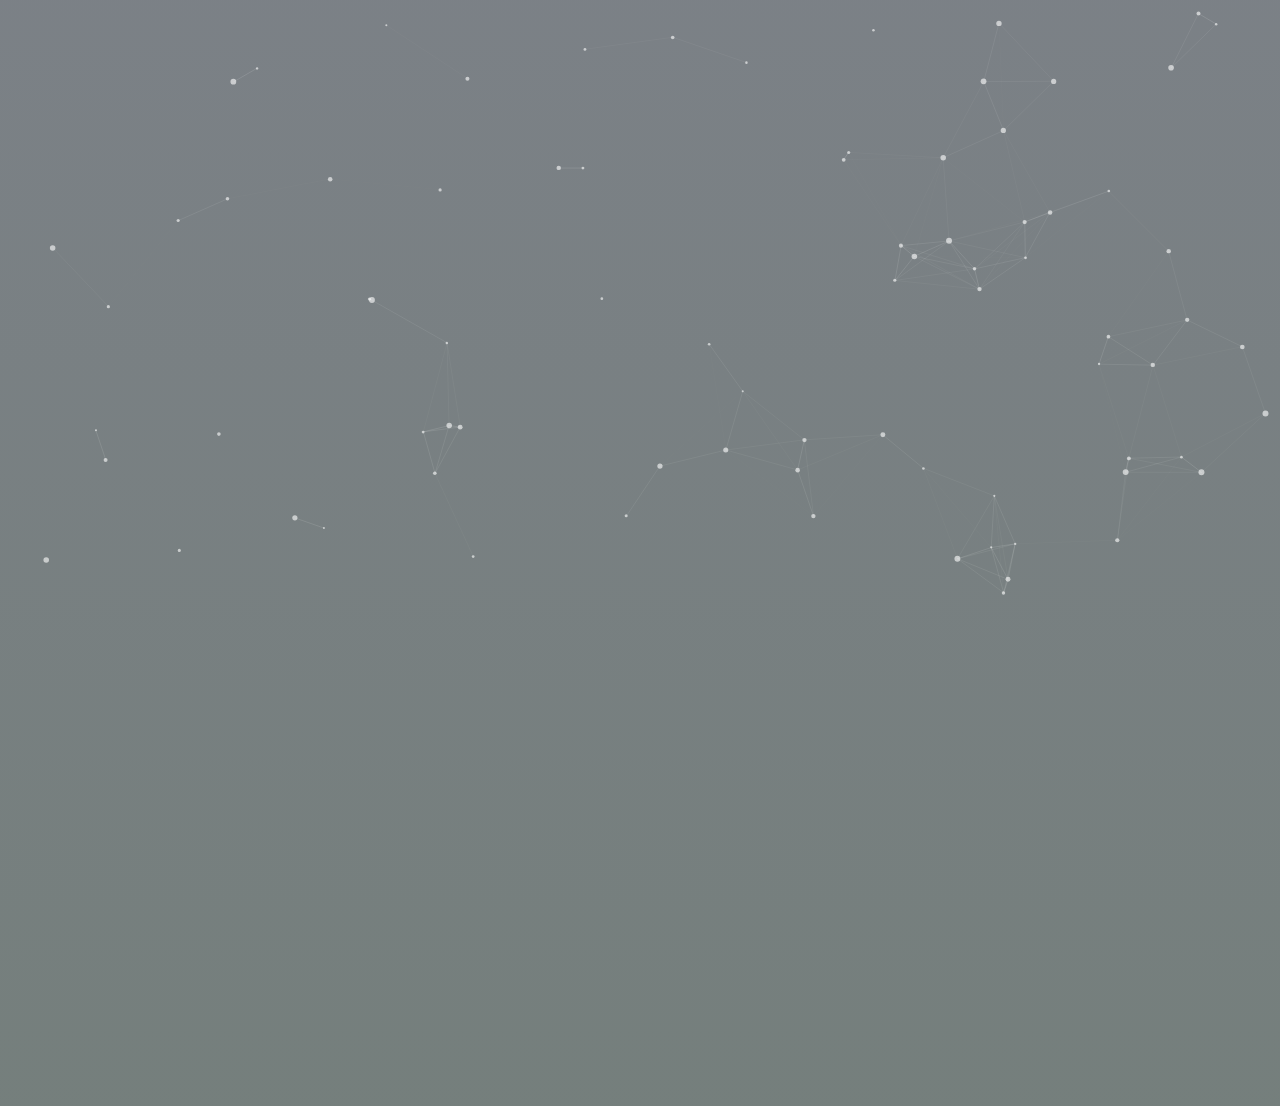
==== commit 2361fe9e: "resortir index" ====
--- a/index.html
+++ b/index.html
@@ -1,696 +1,202 @@
-<!doctype html>
-<html>
+<!DOCTYPE html>
+<html lang="fr">
 <head>
-    <meta charset="UTF-8">
-    <meta name="viewport" content="width=device-width, initial-scale=1.0">
-    <script src="https://cdn.tailwindcss.com"></script>
-    <!-- <link rel="stylesheet" href="style.css"> -->
-    <link rel="stylesheet" href="https://cdnjs.cloudflare.com/ajax/libs/font-awesome/6.5.0/css/all.min.css">
-    <title>PORTFOLIO</title>
+  <meta charset="UTF-8" />
+  <meta name="viewport" content="width=device-width, initial-scale=1.0" />
+  <title>PROJET Portfolio</title>
+  <script src="https://cdn.tailwindcss.com"></script>
+  <link href="https://fonts.googleapis.com/css2?family=Playfair+Display:wght@400;700&family=DM+Sans:wght@300;400;600&display=swap" rel="stylesheet" />
+  <style>
+    body { font-family: 'DM Sans', sans-serif; }
+    .title-bold { font-family: 'Playfair Display', serif; }
+    .cursor {
+      display: inline-block;
+      width: 3px;
+      height: 36px;
+      background: white;
+      vertical-align: middle;
+      margin-left: 2px;
+      animation: blink 1s step-end infinite;
+    }
+    @keyframes blink { 50% { opacity: 0; } }
+
+    .bg-mountain {
+      background:
+        linear-gradient(to bottom, rgba(15,25,35,0.55) 0%, rgba(20,40,30,0.6) 100%),
+        url('https://images.unsplash.com/photo-1506905925346-21bda4d32df4?w=1400&q=80') center/cover no-repeat;
+    }
+
+    .card {
+      transition: transform 0.25s ease, box-shadow 0.25s ease;
+    }
+    .card:hover {
+      transform: translateY(-8px);
+      box-shadow: 0 24px 48px rgba(0,0,0,0.35);
+    }
+    .avatar-border {
+      border: 3px solid #cc2222;
+      padding: 3px;
+      border-radius: 9999px;
+    }
+    .card-enter {
+      opacity: 0;
+      transform: translateY(30px);
+      animation: fadeUp 0.6s ease forwards;
+    }
+    .card-enter:nth-child(1) { animation-delay: 0.1s; }
+    .card-enter:nth-child(2) { animation-delay: 0.25s; }
+    .card-enter:nth-child(3) { animation-delay: 0.4s; }
+
+    @keyframes fadeUp {
+      to { opacity: 1; transform: translateY(0); }
+    }
+  </style>
 </head>
 
-<body>
-
-    <!--HOME START-->
-    <!-- HEADER -->
-<section id="home" 
-        class="relative h-screen bg-cover bg-center flex items-center justify-center text-center text-white" 
-        style="background-image: url('img/bg.jpg');">
-
-    <!-- Overlay sombre pour lisibilité -->
-    <div class="absolute inset-0 bg-black bg-opacity-85"></div>
-
-    <!--NAVBAR -->
-    <nav class="fixed top-0 left-0 w-full shadow z-50 pt-4 md:p-4 ">
-        <div class="container mx-auto px-6 flex items-center justify-between h-16">
-        <!-- Logo -->
-        <a href="#home" class="text-xl text-white font-bold">DANIELS</a>
-    
-        <!-- Hamburger -->
-        <button id="hamburger" class="md:hidden p-2 focus:outline-none"
-            onclick="document.getElementById('nav-menu').classList.toggle('hidden')">
-            <span class="block w-6 h-0.5 rounded-lg bg-white mb-1"></span>
-            <span class="block w-6 h-0.5 rounded-lg bg-white mb-1"></span>
-            <span class="block w-6 h-0.5 rounded-lg bg-white"></span>
-        </button>
-        
-        <!-- Menu desktop -->
-        <ul class="hidden md:flex space-x-6">
-            <li><a href="#home" class="text-white font-medium">Home</a></li>
-            <li><a href="#about" class="text-white">About</a></li>
-            <li><a href="#services" class="text-white">Services</a></li>
-            <li><a href="#portfolio" class="text-white">Works</a></li>
-            <li><a href="#client" class="text-white">Clients</a></li>
-            <li><a href="#blog" class="text-white">Blog</a></li>
-            <li><a href="#contact" class="text-white">Contact</a></li>
-        </ul>
-        </div>
-    
-        <!-- Menu mobile -->
-        <ul id="nav-menu" class="hidden absolute top-full left-0 w-full bg-white flex flex-col space-y-2 shadow-md md:hidden">
-        <li><a href="#home" class="block px-4 py-2 text-black font-medium">Home</a></li>
-        <li><a href="#about" class="block px-4 py-2 text-black">About</a></li>
-        <li><a href="#services" class="block px-4 py-2 text-black">Services</a></li>
-        <li><a href="#portfolio" class="block px-4 py-2 text-black">Works</a></li>
-        <li><a href="#client" class="block px-4 py-2 text-black">Clients</a></li>
-        <li><a href="#blog" class="block px-4 py-2 text-black">Blog</a></li>
-        <li><a href="#contact" class="block px-4 py-2 text-black">Contact</a></li>
-        </ul>
-    </nav>
-
-    <!-- Contenu -->
-    <div class="relative flex flex-col gap-6 z-10">
-        <h5 class="text-4xl font-extrabold md:text-5xl">Hello</h5>
-        <h1 class="cd-headline clip text-3xl md:text-4xl lg:text-6xl">
-            <span class="font-extralight">I Am </span>
-            <span>LARRY DANIELS</span>
-            <!-- <span class="cd-words-wrapper inline-block overflow-hidden relative">
-            <b class="is-visible">Designer</b>
-            <b class="is-hidden">Developer</b>
-            <b class="is-hidden">Larry Daniels</b>
-            </span> -->
-        </h1>
-            <!-- Social icons -->
-        <div class="flex space-x-2 mt-4 justify-center">
-            <a href="#0" class="backdrop rounded-full p-2">
-                <i class="fa-brands fa-facebook-f"></i>
-            </a>
-            <a href="#0" class="backdrop rounded-full p-2">
-                <i class="fa-brands fa-twitter"></i>
-            </a>
-            <a href="#0" class="backdrop rounded-full p-2">
-                <i class="fa-brands fa-linkedin-in"></i>
-            </a>
-            <a href="#0" class="backdrop rounded-full p-2">
-                <i class="fa-brands fa-behance"></i>
-            </a>
-            <a href="#0" class="backdrop rounded-full p-2">
-                <i class="fa-brands fa-youtube"></i>
-            </a>
-        </div>
+<body class="relative min-h-screen flex items-center justify-center bg-mountain">
+
+  <!-- Canvas en background -->
+  <canvas id="particles-canvas" class="absolute inset-0 w-full h-full z-0"></canvas>
+
+  <!-- Contenu -->
+  <div class="relative z-10 w-full max-w-4xl px-6 py-16">
+
+    <!-- Titre -->
+    <div class="text-center mb-8">
+      <h1 class="text-5xl text-white tracking-wide">
+        <span class="title-bold font-bold tracking-widest uppercase">PROJET</span>
+        <span class="font-light ml-2">Portfolio</span>
+        <span class="cursor"></span>
+      </h1>
+      <h2 class="text-white font-bold text-4xl mt-2 upercasevvn">GROUPE 3</h2>
     </div>
-</section>
-    <!--HOME END-->
-
-    <!--ABOUT START-->
-<section id="about" class="bg-[#f8f8f8] py-20 px-6 md:px-12 lg:px-20">
-  <div class="max-w-7xl mx-auto grid lg:grid-cols-2 items-center">
-
-    <!-- LEFT IMAGE SIDE -->
-    <div class="relative flex justify-center lg:justify-start">
-
-      <!-- dotted pattern
-      <div class="absolute -bottom-6 -left-6 w-40 h-40 opacity-30 
-                  bg-[radial-gradient(#999_1px,transparent_1px)] 
-                  [background-size:12px_12px] hidden md:block">
-      </div> -->
-
-      <!-- image wrapper -->
-      <div class="relative w-[80%] z-10">
-        
-        <img src="img/man.jpg" alt="About Me"
-            class="w-full object-cover">
-      </div>
+
+    <!-- Grille 3 cartes -->
+    <div class="grid grid-cols-1 md:grid-cols-2 lg:grid-cols-3 gap-8 justify-items-center">
+
+      <!-- Carte 1 : Mouhamed Bakhoum -->
+      <a href="bakary.html" target="_blank"
+         class="card card-enter bg-white/95 rounded-2xl w-full max-w-xs flex flex-col items-center gap-4 py-8 px-6 no-underline">
+      <div class="w-15 h-15    p-[3px] border-4 border-red-500 rounded-full">
+           <img
+             src="image/image.png"
+             alt="bakary gassama"
+             class="w-full h-full rounded-full object-cover"
+           />
+         </div>
+        <div class="text-center">
+          <p class="font-semibold text-gray-800 text-base ">BAKARY GASSAMA</p>
+          <p class="text-gray-500 text-sm mt-1">78 577 85 11</p>
+        </div>
+        <!-- <span class="text-xs text-red-700 bg-red-50 border border-red-200 rounded-full px-4 py-1">
+          Voir profil →
+        </span> -->
+      </a>
+
+      <!-- Carte 2 : Hawa Sow -->
+      <a href="https://example.com/hawa" target="_blank"
+         class="card card-enter bg-white/95 rounded-2xl w-full max-w-xs flex flex-col items-center gap-4 py-6 px-4 no-underline">
+        <div class="avatar-border">
+          <img
+            src=""
+            alt="ibrahima diallo"
+            class="w-25 h-25 rounded-full object-cover"
+          />
+        </div>
+        <div class="text-center">
+          <p class="font-semibold text-gray-800 text-base ">IBRAHIMA DIALLO</p>
+          <p class="text-gray-500 text-sm mt-1">78 777 77 77</p>
+        </div>
+        <!-- <span class="text-xs text-red-700 bg-red-50 border border-red-200 rounded-full px-4 py-1">
+          Voir profil →
+        </span> -->
+      </a>
+
+      <!-- Carte 3 : Amina Sow -->
+      <a href="farmata.html" target="_blank"
+         class="card card-enter bg-white/95 rounded-2xl w-full max-w-xs flex flex-col items-center gap-4 py-8 px-6 no-underline">
+        <div class="avatar-border">
+          <img
+            src=""
+            alt="ndeye madelene"
+            class="w-full h-full rounded-full object-cover"
+          />
+        </div>
+        <div class="text-center">
+          <p class="font-semibold text-gray-800 text-base ">NDEYE MADELENE </p>
+          <p class="text-gray-500 text-sm mt-1">78 000 00 00</p>
+        </div>
+        <!-- <span class="text-xs text-red-700 bg-red-50 border border-red-200 rounded-full px-4 py-1">
+          Voir profil →
+        </span> -->
+      </a>
+
     </div>
-
-    <!-- RIGHT CONTENT -->
-    <div class="mt-10">
-      <h2 class="text-3xl md:text-4xl font-extrabold text-[#1c1c1c]">
-        About Me.
-      </h2>
-
-      <p class="mt-3 uppercase tracking-[0.1em] text-sm text-gray-500">
-        UI / UX Designer & Web Developer
-      </p>
-
-      <p class="mt-8 text-gray-600 leading-8 text-[17px]">
-        I am <span class="font-semibold text-[#1c1c1c]">Kim-Lee</span> 
-        Lorem Ipsum is simply dummy text of the printing and typesetting industry. 
-        Lorem Ipsum has been the industry's standard dummy text ever It has survived 
-        not only five centuries, but also the leap into electronic but also the leap 
-        into electronic typesetting, remaining essentially unchanged.
-      </p>
-
-      <!-- SKILLS -->
-      <div class="mt-10 space-y-6">
-
-        <!-- Skill -->
-
-          <div class="flex justify-between items-center text-white text-sm px-4 py-2 rounded-md bg-[#1c1c1c] w-[95%]">
-            <span>Web Design</span>
-            <span>95%</span>
-          </div>
-        
-          <div class="flex justify-between items-center text-white text-sm px-4 py-2 rounded-md bg-[#1c1c1c] w-[80%]">
-            <span>Branding</span>
-            <span>80%</span>
-          </div>
-          
-          <div class="flex justify-between items-center text-white text-sm px-4 py-2 rounded-md bg-[#1c1c1c] w-[90%]">
-            <span>Development</span>
-            <span>90%</span>
-          </div>
-
-      </div>
-
-      <!-- BUTTONS -->
-      <div class="mt-10 flex flex-wrap gap-4">
-        <a href="#"
-          class="px-8 py-3 bg-[#1c1c1c] text-white rounded-md hover:bg-black transition">
-          Download C.V
-        </a>
-
-        <a href="#contact"
-          class="px-8 py-3 border border-[#1c1c1c] text-[#1c1c1c] rounded-md hover:bg-[#1c1c1c] hover:text-white transition">
-          Contact Me
-        </a>
-      </div>
-    </div>
-
   </div>
-</section>
-    <!--ABOUT END-->
-
-    <!--SERVICES START-->
-  <section id="services" class="py-16 bg-gray-100">
-    <div class="max-w-6xl mx-auto px-4">
-      
-      <!-- Title -->
-      <h2 class="text-center text-3xl md:text-4xl font-bold text-gray-800 mb-12">
-        Services.
-      </h2>
-
-      <!-- Grid -->
-      <div class="grid gap-8 items-center justify-center lg:grid-cols-3">
-
-        <!-- Card -->
-        <div class="bg-white rounded-xl shadow-sm p-8 text-center hover:shadow-md transition">
-          <div class="w-14 h-14 mx-auto mb-4 flex items-center justify-center rounded-full bg-gray-100">
-            💻
-          </div>
-          <h3 class="font-semibold text-lg text-gray-800 mb-2">Web Design</h3>
-          <p class="text-gray-500 text-sm">
-            Lorem Ipsum is simply dummy text of the Lorem Ipsum has been the industry's standard dummy text ever
-          </p>
-        </div>
-
-        <!-- Card -->
-        <div class="bg-white rounded-xl shadow-sm p-8 text-center hover:shadow-md transition">
-          <div class="w-14 h-14 mx-auto mb-4 flex items-center justify-center rounded-full bg-gray-100">
-            📢
-          </div>
-          <h3 class="font-semibold text-lg text-gray-800 mb-2">Branding</h3>
-          <p class="text-gray-500 text-sm">
-            Lorem Ipsum is simply dummy text of the Lorem Ipsum has been the industry's standard dummy text ever
-          </p>
-        </div>
-
-        <!-- Card -->
-        <div class="bg-white rounded-xl shadow-sm p-8 text-center hover:shadow-md transition">
-          <div class="w-14 h-14 mx-auto mb-4 flex items-center justify-center rounded-full bg-gray-100">
-            🛠️
-          </div>
-          <h3 class="font-semibold text-lg text-gray-800 mb-2">Development</h3>
-          <p class="text-gray-500 text-sm">
-            Lorem Ipsum is simply dummy text of the Lorem Ipsum has been the industry's standard dummy text ever
-          </p>
-        </div>
-
-        <!-- Card -->
-        <div class="bg-white rounded-xl shadow-sm p-8 text-center hover:shadow-md transition">
-          <div class="w-14 h-14 mx-auto mb-4 flex items-center justify-center rounded-full bg-gray-100">
-            💎
-          </div>
-          <h3 class="font-semibold text-lg text-gray-800 mb-2">Creative Design</h3>
-          <p class="text-gray-500 text-sm">
-            Lorem Ipsum is simply dummy text of the Lorem Ipsum has been the industry's standard dummy text ever
-          </p>
-        </div>
-
-        <!-- Card -->
-        <div class="bg-white rounded-xl shadow-sm p-8 text-center hover:shadow-md transition">
-          <div class="w-14 h-14 mx-auto mb-4 flex items-center justify-center rounded-full bg-gray-100">
-            📱
-          </div>
-          <h3 class="font-semibold text-lg text-gray-800 mb-2">Fully Responsive</h3>
-          <p class="text-gray-500 text-sm">
-            Lorem Ipsum is simply dummy text of the Lorem Ipsum has been the industry's standard dummy text ever
-          </p>
-        </div>
-
-        <!-- Card -->
-        <div class="bg-white rounded-xl shadow-sm p-8 text-center hover:shadow-md transition">
-          <div class="w-14 h-14 mx-auto mb-4 flex items-center justify-center rounded-full bg-gray-100">
-            📷
-          </div>
-          <h3 class="font-semibold text-lg text-gray-800 mb-2">Retina Ready</h3>
-          <p class="text-gray-500 text-sm">
-            Lorem Ipsum is simply dummy text of the Lorem Ipsum has been the industry's standard dummy text ever
-          </p>
-        </div>
-
-      </div>
-    </div>
-  </section>
-    <!--SERVICES END-->
-
-    <!--PORTFOLIO START-->
-<section id="portfolio" class="py-24 px-6 text-center text-gray-800 bg-white">
-    <h2 class="text-4xl font-extrabold mb-10 md:text-5xl mb-14">Portfolio.</h2>
-
-    <!-- Boutons filtre -->
-    <div class="flex flex-wrap justify-center text-gray-800 gap-2 mt-12 mb-10">
-        <button class="filter-btn active px-4 py-2 rounded-full font-bold underline underline-offset-8 " data-filter="all">All</button>
-        <button class="filter-btn px-4 py-2 rounded-full font-bold " data-filter="web">Web</button>
-        <button class="filter-btn px-4 py-2 rounded-full font-bold " data-filter="design">Design</button>
-        <button class="filter-btn px-4 py-2 rounded-full font-bold " data-filter="branding">Branding</button>
-    </div>
-
-    <!-- Grille portfolio -->
-    <div class="grid md:grid-cols-2 gap-8 max-w-6xl mx-auto" id="portfolioGrid">
-
-        <div class="portfolio-item web group relative overflow-hidden">
-
-            <!-- Image -->
-            <img src="img/1.jpg" alt="" class="w-full object-cover">
-        
-            <!-- Overlay hover -->
-            <div class="absolute inset-0 bg-white/95 flex flex-col items-center justify-center
-                        opacity-0 scale-90 transition-all duration-500
-                        group-hover:opacity-100 group-hover:scale-100">
-        
-                <!-- Texte -->
-                <h3 class="text-sm tracking-[0.3em] uppercase text-gray-800 mb-4">
-                    Web Design
-                </h3>
-            
-                <!-- Icônes -->
-                <div class="flex gap-3">
-                    <button class="w-10 h-10 rounded-full bg-black text-white flex items-center justify-center hover:bg-white hover:text-black border border-black transition">
-                        🔗
-                    </button>
-                
-                    <button class="w-10 h-10 rounded-full bg-black text-white flex items-center justify-center hover:bg-white hover:text-black border border-black transition">
-                        🔍
-                    </button>
-                </div>
-            </div>
-        </div>
-        <div class="portfolio-item web group relative overflow-hidden">
-
-            <!-- Image -->
-            <img src="img/2.jpg" alt="" class="w-full object-cover">
-        
-            <!-- Overlay hover -->
-            <div class="absolute inset-0 bg-white/95 flex flex-col items-center justify-center
-                        opacity-0 scale-90 transition-all duration-500
-                        group-hover:opacity-100 group-hover:scale-100">
-        
-                <!-- Texte -->
-                <h3 class="text-sm tracking-[0.3em] uppercase text-gray-800 mb-4">
-                    Web Design
-                </h3>
-            
-                <!-- Icônes -->
-                <div class="flex gap-3">
-                    <button class="w-10 h-10 rounded-full bg-black text-white flex items-center justify-center hover:bg-white hover:text-black border border-black transition">
-                        🔗
-                    </button>
-                
-                    <button class="w-10 h-10 rounded-full bg-black text-white flex items-center justify-center hover:bg-white hover:text-black border border-black transition">
-                        🔍
-                    </button>
-                </div>
-            </div>
-        </div>
-        <div class="portfolio-item web group relative overflow-hidden">
-
-            <!-- Image -->
-            <img src="img/3.jpg" alt="" class="w-full object-cover">
-        
-            <!-- Overlay hover -->
-            <div class="absolute inset-0 bg-white/95 flex flex-col items-center justify-center
-                        opacity-0 scale-90 transition-all duration-500
-                        group-hover:opacity-100 group-hover:scale-100">
-        
-                <!-- Texte -->
-                <h3 class="text-sm tracking-[0.3em] uppercase text-gray-800 mb-4">
-                    Web Design
-                </h3>
-            
-                <!-- Icônes -->
-                <div class="flex gap-3">
-                    <button class="w-10 h-10 rounded-full bg-black text-white flex items-center justify-center hover:bg-white hover:text-black border border-black transition">
-                        🔗
-                    </button>
-                
-                    <button class="w-10 h-10 rounded-full bg-black text-white flex items-center justify-center hover:bg-white hover:text-black border border-black transition">
-                        🔍
-                    </button>
-                </div>
-            </div>
-        </div>
-        <div class="portfolio-item web group relative overflow-hidden">
-
-            <!-- Image -->
-            <img src="img/4.jpg" alt="" class="w-full object-cover">
-        
-            <!-- Overlay hover -->
-            <div class="absolute inset-0 bg-white/95 flex flex-col items-center justify-center
-                        opacity-0 scale-90 transition-all duration-500
-                        group-hover:opacity-100 group-hover:scale-100">
-        
-                <!-- Texte -->
-                <h3 class="text-sm tracking-[0.3em] uppercase text-gray-800 mb-4">
-                    Web Design
-                </h3>
-            
-                <!-- Icônes -->
-                <div class="flex gap-3">
-                    <button class="w-10 h-10 rounded-full bg-black text-white flex items-center justify-center hover:bg-white hover:text-black border border-black transition">
-                        🔗
-                    </button>
-                
-                    <button class="w-10 h-10 rounded-full bg-black text-white flex items-center justify-center hover:bg-white hover:text-black border border-black transition">
-                        🔍
-                    </button>
-                </div>
-            </div>
-        </div>
-        <div class="portfolio-item web group relative overflow-hidden">
-
-            <!-- Image -->
-            <img src="img/5.jpg" alt="" class="w-full object-cover">
-        
-            <!-- Overlay hover -->
-            <div class="absolute inset-0 bg-white/95 flex flex-col items-center justify-center
-                        opacity-0 scale-90 transition-all duration-500
-                        group-hover:opacity-100 group-hover:scale-100">
-        
-                <!-- Texte -->
-                <h3 class="text-sm tracking-[0.3em] uppercase text-gray-800 mb-4">
-                    Web Design
-                </h3>
-            
-                <!-- Icônes -->
-                <div class="flex gap-3">
-                    <button class="w-10 h-10 rounded-full bg-black text-white flex items-center justify-center hover:bg-white hover:text-black border border-black transition">
-                        🔗
-                    </button>
-                
-                    <button class="w-10 h-10 rounded-full bg-black text-white flex items-center justify-center hover:bg-white hover:text-black border border-black transition">
-                        🔍
-                    </button>
-                </div>
-            </div>
-        </div>
-        <div class="portfolio-item web group relative overflow-hidden">
-
-            <!-- Image -->
-            <img src="img/6.jpg" alt="" class="w-full object-cover">
-        
-            <!-- Overlay hover -->
-            <div class="absolute inset-0 bg-white/95 flex flex-col items-center justify-center
-                        opacity-0 scale-90 transition-all duration-500
-                        group-hover:opacity-100 group-hover:scale-100">
-        
-                <!-- Texte -->
-                <h3 class="text-sm tracking-[0.3em] uppercase text-gray-800 mb-4">
-                    Web Design
-                </h3>
-            
-                <!-- Icônes -->
-                <div class="flex gap-3">
-                    <button class="w-10 h-10 rounded-full bg-black text-white flex items-center justify-center hover:bg-white hover:text-black border border-black transition">
-                        🔗
-                    </button>
-                
-                    <button class="w-10 h-10 rounded-full bg-black text-white flex items-center justify-center hover:bg-white hover:text-black border border-black transition">
-                        🔍
-                    </button>
-                </div>
-            </div>
-        </div>
-
-        </div>
-</section>
-    <!--PORTFOLIO END-->
-
-    <!--CLIENT START-->
-    <section id="client" class="bg-[#f3f3f3] py-20 md:py-28">
-      <div class="max-w-5xl mx-auto px-6">
-
-    <!-- Title -->
-    <div class="text-center mb-16">
-      <h2 class="text-4xl md:text-6xl font-extrabold text-[#2d2d2d] relative inline-block">
-        Testimonials.
-      </h2>
-    </div>
-
-    <!-- Slider Container -->
-    <div class="relative overflow-hidden">
-
-      <!-- Slides Wrapper -->
-      <div id="testimonialSlider" class="flex transition-transform duration-700 ease-in-out">
-
-        <!-- Slide 1 -->
-        <div class="min-w-full flex flex-col items-center text-center px-4">
-          <img src="https://randomuser.me/api/portraits/men/32.jpg"
-               alt="client"
-               class="w-24 h-24 rounded-full object-cover mb-8 shadow-md">
-
-          <p class="text-gray-500 text-lg md:text-2xl leading-relaxed max-w-4xl">
-            Lorem Ipsum has been the industry's standard dummy text ever since
-            when an unknown printer took a galley of type and scrambled it to
-            make a type specimen book.
-          </p>
-
-          <h3 class="mt-8 text-2xl font-semibold text-[#2d2d2d]">Alex Smith</h3>
-          <span class="text-gray-400 text-sm md:text-base">Envato Customer</span>
-        </div>
-
-        <!-- Slide 2 -->
-        <div class="min-w-full flex flex-col items-center text-center px-4">
-          <img src="https://randomuser.me/api/portraits/women/44.jpg"
-               alt="client"
-               class="w-24 h-24 rounded-full object-cover mb-8 shadow-md">
-
-          <p class="text-gray-500 text-lg md:text-2xl leading-relaxed max-w-4xl">
-            Working with this team was an absolute pleasure. Their creativity,
-            professionalism, and dedication exceeded all expectations.
-          </p>
-
-          <h3 class="mt-8 text-2xl font-semibold text-[#2d2d2d]">Sarah Johnson</h3>
-          <span class="text-gray-400 text-sm md:text-base">Creative Director</span>
-        </div>
-
-        <!-- Slide 3 -->
-        <div class="min-w-full flex flex-col items-center text-center px-4">
-          <img src="https://randomuser.me/api/portraits/men/65.jpg"
-               alt="client"
-               class="w-24 h-24 rounded-full object-cover mb-8 shadow-md">
-
-          <p class="text-gray-500 text-lg md:text-2xl leading-relaxed max-w-4xl">
-            Exceptional service and outstanding design quality. Highly recommended
-            for anyone seeking modern and elegant solutions.
-          </p>
-
-          <h3 class="mt-8 text-2xl font-semibold text-[#2d2d2d]">Michael Lee</h3>
-          <span class="text-gray-400 text-sm md:text-base">Startup Founder</span>
-        </div>
-
-      </div>
-    </div>
-
-    <!-- Dots -->
-    <div class="flex justify-center mt-12 mb-12 space-x-3">
-      <button class="dot w-3 h-3 rounded-full bg-gray-300" onclick="goToSlide(0)"></button>
-      <button class="dot w-3 h-3 rounded-full bg-gray-500" onclick="goToSlide(1)"></button>
-      <button class="dot w-3 h-3 rounded-full bg-gray-300" onclick="goToSlide(2)"></button>
-    </div>
-
-  </div>
-
-  <div class="max-w-6xl mx-auto px-6 py-20 bg-white">
-
-      <div class="grid grid-cols-1 lg:grid-cols-4 gap-12 text-center">
-
-        <!-- ITEM -->
-        <div>
-          <div class="flex justify-center">
-            <i class="fa-solid fa-users text-3xl"></i>
-          </div>
-          <h2 class="text-4xl font-bold text-gray-800 counter" data-target="850">0</h2>
-          <p class="mt-2 text-gray-600 font-semibold">Happy Customers</p>
-        </div>
-
-        <!-- ITEM -->
-        <div>
-          <div class="flex justify-center">
-            <i class="fa-solid fa-thumbs-up text-3xl"></i>
-          </div>
-          <h2 class="text-4xl font-bold text-gray-800 counter" data-target="230">0</h2>
-          <p class="mt-2 text-gray-600 font-semibold">Complete Projects</p>
-        </div>
-
-        <!-- ITEM -->
-        <div>
-          <div class="flex justify-center">
-            <i class="fa-solid fa-bullhorn text-3xl"></i>
-          </div>
-          <h2 class="text-4xl font-bold text-gray-800 counter" data-target="9450">0</h2>
-          <p class="mt-2 text-gray-600 font-semibold">Lines Of Code</p>
-        </div>
-
-        <!-- ITEM -->
-        <div>
-          <div class="flex justify-center">
-            <i class="fa-solid fa-cloud-arrow-down text-3xl"></i>
-          </div>
-          <h2 class="text-4xl font-bold text-gray-800 counter" data-target="780">0</h2>
-          <p class="mt-2 text-gray-600 font-semibold">Files Downloaded</p>
-        </div>
-
-      </div>
-  </div>
-    </section>
-    <!--CLIENT END-->
-
-    <!--BLOG START-->
-  <section id="blog" class="py-20 bg-gray-100">
-    <!-- TITLE -->
-    <div class="text-center mb-16">
-      <h2 class="text-4xl font-bold text-gray-800">
-        Our Blog.
-      </h2>
-    </div>
-  <div class="max-w-6xl mx-auto px-6">
-
-
-    <!-- CONTAINER -->
-    <div class="overflow-hidden">
-      
-      <!-- TRACK -->
-      <div id="slider"
-          class="flex transition-transform duration-700 ease-in-out">
-
-        <!-- CARD1 -->
-        <div class="min-w-full md:min-w-1/2 lg:min-w-1/3 p-4">
-          <div class="bg-white shadow-sm">
-            <img src="img/1.jpg" class="w-full h-64 object-cover">
-          </div>
-        </div>
-
-        <!-- CARD2 -->
-        <div class="min-w-full md:min-w-1/2 lg:min-w-1/3 p-4">
-          <div class="bg-white shadow-sm">
-            <img src="img/2.jpg" class="w-full h-64 object-cover">
-          </div>
-        </div>
-
-        <!-- CARD3 -->
-        <div class="min-w-full md:min-w-1/2 lg:min-w-1/3 p-4">
-          <div class="bg-white shadow-sm">
-            <img src="img/3.jpg" class="w-full h-64 object-cover">
-          </div>
-        </div>
-
-        <!-- CARD4 -->
-        <div class="min-w-full md:min-w-1/2 lg:min-w-1/3 p-4">
-          <div class="bg-white shadow-sm">
-            <img src="img/4.jpg" class="w-full h-64 object-cover">
-          </div>
-        </div>
-
-      </div>
-    </div>
-    <!-- DOTS --> 
-    <div class="flex justify-center mt-10 space-x-2">
-      <span class="w-2.5 h-2.5 bg-gray-400 rounded-full"></span>
-        <span class="w-2.5 h-2.5 bg-gray-300 rounded-full"></span> 
-      </div>
-  </div>
-</section>
-    <!--BLOG END-->
-
-    <!--CONTACT START-->
-    <section id="contact" class="py-16 px-4">
-  <div class="max-w-6xl mx-auto text-center">
-
-    <!-- Title -->
-    <h2 class="text-4xl font-bold mb-4">Contact Us</h2>
-
-    <!-- Contact Info -->
-    <div class="grid grid-cols-1 md:grid-cols-3 gap-10 mb-12">
-
-      <!-- Address -->
-      <div class="flex flex-col items-center text-center">
-        <div class="w-16 h-16 flex items-center justify-center rounded-full bg-gray-200 mb-4">
-          <i class="fa-solid fa-paper-plane text-gray-700"></i>
-        </div>
-        <h3 class="font-semibold text-lg mb-1">Address</h3>
-        <p class="text-gray-500 text-sm">6834 Hollywood Blvd - Los Angeles CA</p>
-      </div>
-
-      <!-- Email -->
-      <div class="flex flex-col items-center text-center">
-        <div class="w-16 h-16 flex items-center justify-center rounded-full bg-gray-200 mb-4">
-          <i class="fa-solid fa-envelope text-gray-700"></i>
-        </div>
-        <h3 class="font-semibold text-lg mb-1">Email</h3>
-        <p class="text-gray-500 text-sm">Support@website.com</p>
-      </div>
-
-      <!-- Phone -->
-      <div class="flex flex-col items-center text-center">
-        <div class="w-16 h-16 flex items-center justify-center rounded-full bg-gray-200 mb-4">
-          <i class="fa-solid fa-phone text-gray-700"></i>
-        </div>
-        <h3 class="font-semibold text-lg mb-1">Phone</h3>
-        <p class="text-gray-500 text-sm">+20 010 2517 8918</p>
-      </div>
-
-    </div>
-
-    <!-- Form -->
-    <form class="max-w-4xl mx-auto">
-      <div class="grid grid-cols-1 md:grid-cols-2 gap-6 mb-6">
-        <input 
-          type="text" 
-          placeholder="Name"
-          class="w-full p-4 rounded-md bg-gray-200 focus:outline-none focus:ring-2 focus:ring-gray-400"
-        >
-        <input 
-          type="email" 
-          placeholder="Email"
-          class="w-full p-4 rounded-md bg-gray-200 focus:outline-none focus:ring-2 focus:ring-gray-400"
-        >
-      </div>
-
-      <textarea 
-        rows="6"
-        placeholder="Message"
-        class="w-full p-4 rounded-md bg-gray-200 mb-6 resize-none focus:outline-none focus:ring-2 focus:ring-gray-400"
-      ></textarea>
-
-      <button 
-        type="submit"
-        class="bg-black text-white px-8 py-3 rounded-md hover:bg-gray-800 transition"
-      >
-        Submit
-      </button>
-    </form>
-
-  </div>
-</section>
-    <!--CONTACT END-->
-
-    <!--FOOTER START-->
-    <footer>
-    </footer>
-    <!--FOOTER END-->
-<script src="script.js"></script>
+
+
+  <script>
+      // ---- PARTICLES ----
+  const canvas = document.getElementById('particles-canvas');
+  if (canvas) {
+    const ctx = canvas.getContext('2d');
+    let particles = [];
+
+    function resizeCanvas() {
+      canvas.width = canvas.parentElement.offsetWidth;
+      canvas.height = canvas.parentElement.offsetHeight;
+    }
+
+    resizeCanvas();
+    window.addEventListener('resize', resizeCanvas);
+
+    for (let i = 0; i < 80; i++) {
+      particles.push({
+        x: Math.random() * canvas.width,
+        y: Math.random() * canvas.height,
+        vx: (Math.random() - 0.5) * 0.5,
+        vy: (Math.random() - 0.5) * 0.5,
+        r: Math.random() * 2 + 1
+      });
+    }
+
+    function drawParticles() {
+      ctx.clearRect(0, 0, canvas.width, canvas.height);
+
+      particles.forEach(p => {
+        ctx.beginPath();
+        ctx.arc(p.x, p.y, p.r, 0, Math.PI * 2);
+        ctx.fillStyle = 'rgba(255,255,255,0.6)';
+        ctx.fill();
+
+        p.x += p.vx;
+        p.y += p.vy;
+
+        if (p.x < 0 || p.x > canvas.width) p.vx *= -1;
+        if (p.y < 0 || p.y > canvas.height) p.vy *= -1;
+      });
+
+      for (let i = 0; i < particles.length; i++) {
+        for (let j = i + 1; j < particles.length; j++) {
+          const dx = particles[i].x - particles[j].x;
+          const dy = particles[i].y - particles[j].y;
+          const dist = Math.sqrt(dx * dx + dy * dy);
+
+          if (dist < 120) {
+            ctx.beginPath();
+            ctx.moveTo(particles[i].x, particles[i].y);
+            ctx.lineTo(particles[j].x, particles[j].y);
+            ctx.strokeStyle = `rgba(255,255,255,${0.15 * (1 - dist / 120)})`;
+            ctx.stroke();
+          }
+        }
+      }
+
+      requestAnimationFrame(drawParticles);
+    }
+
+    drawParticles();
+  }
+  </script>
 </body>
-
-</html>
-
+</html>
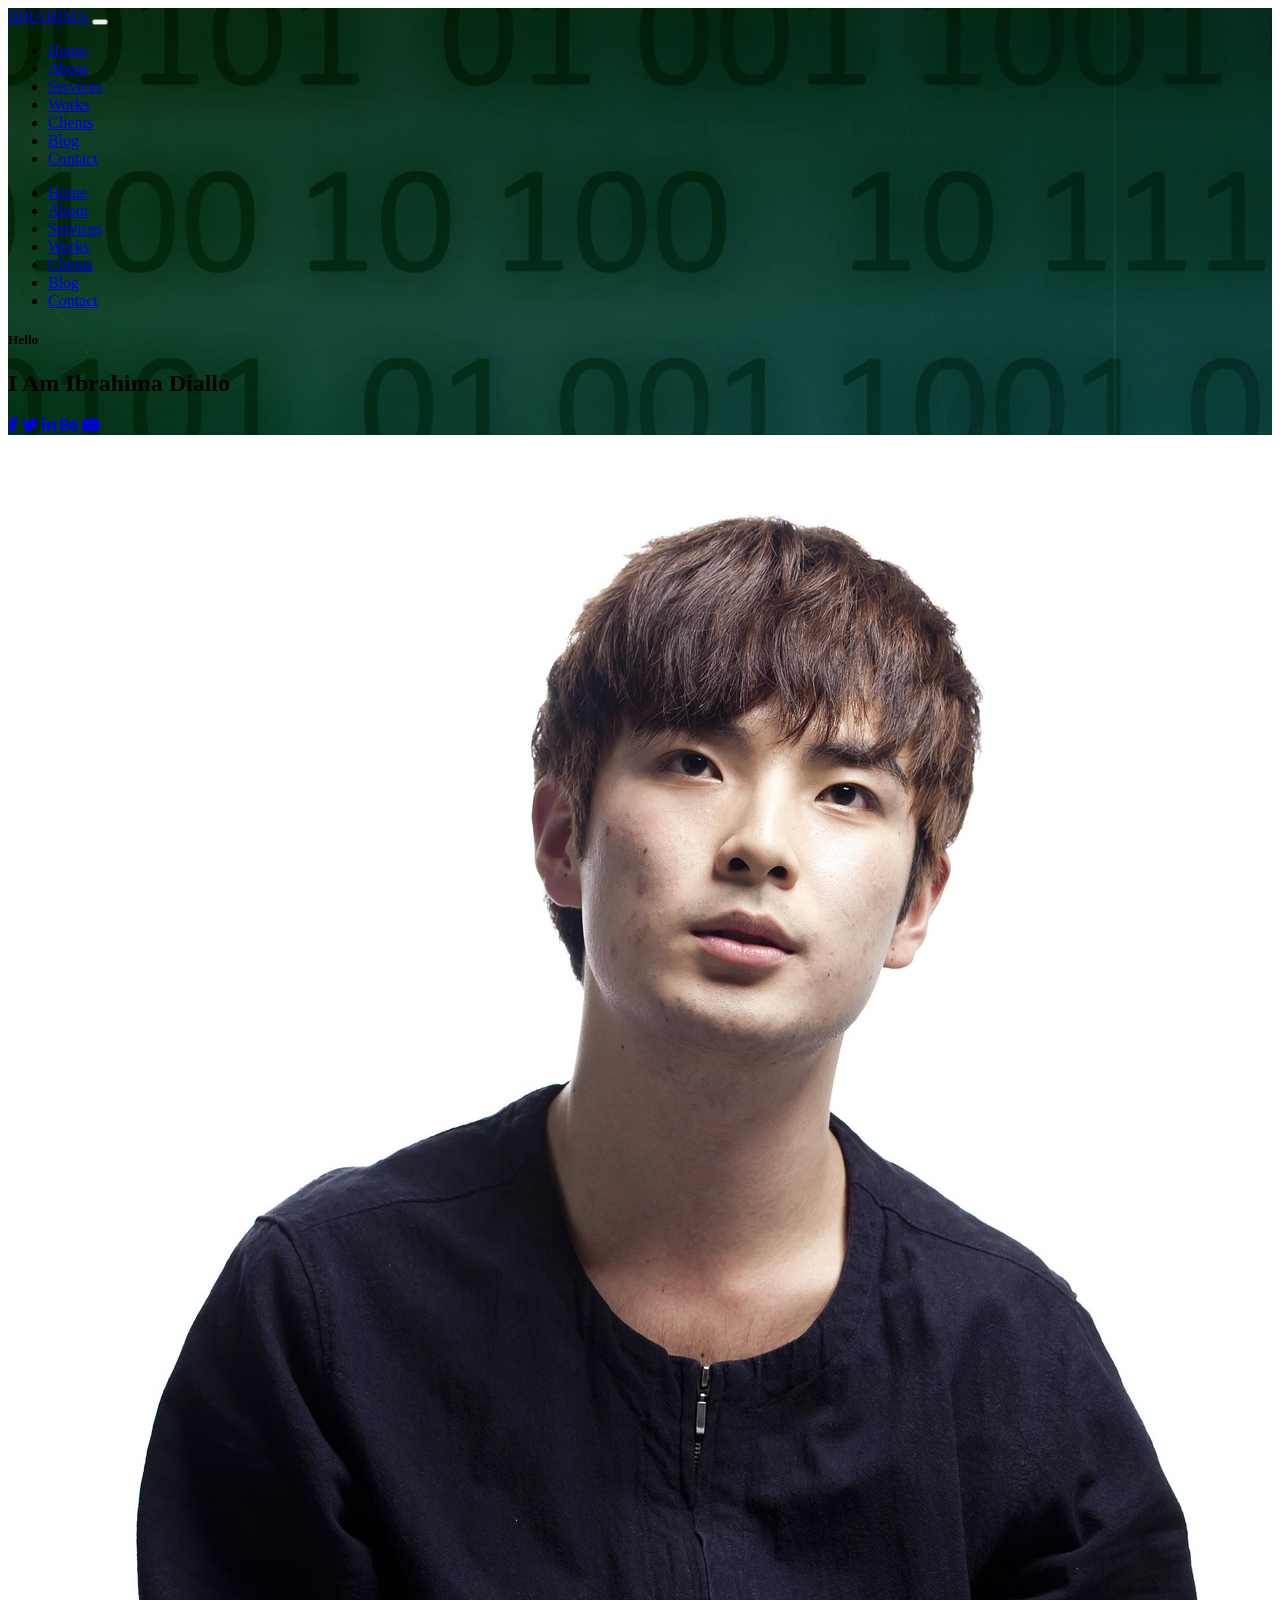
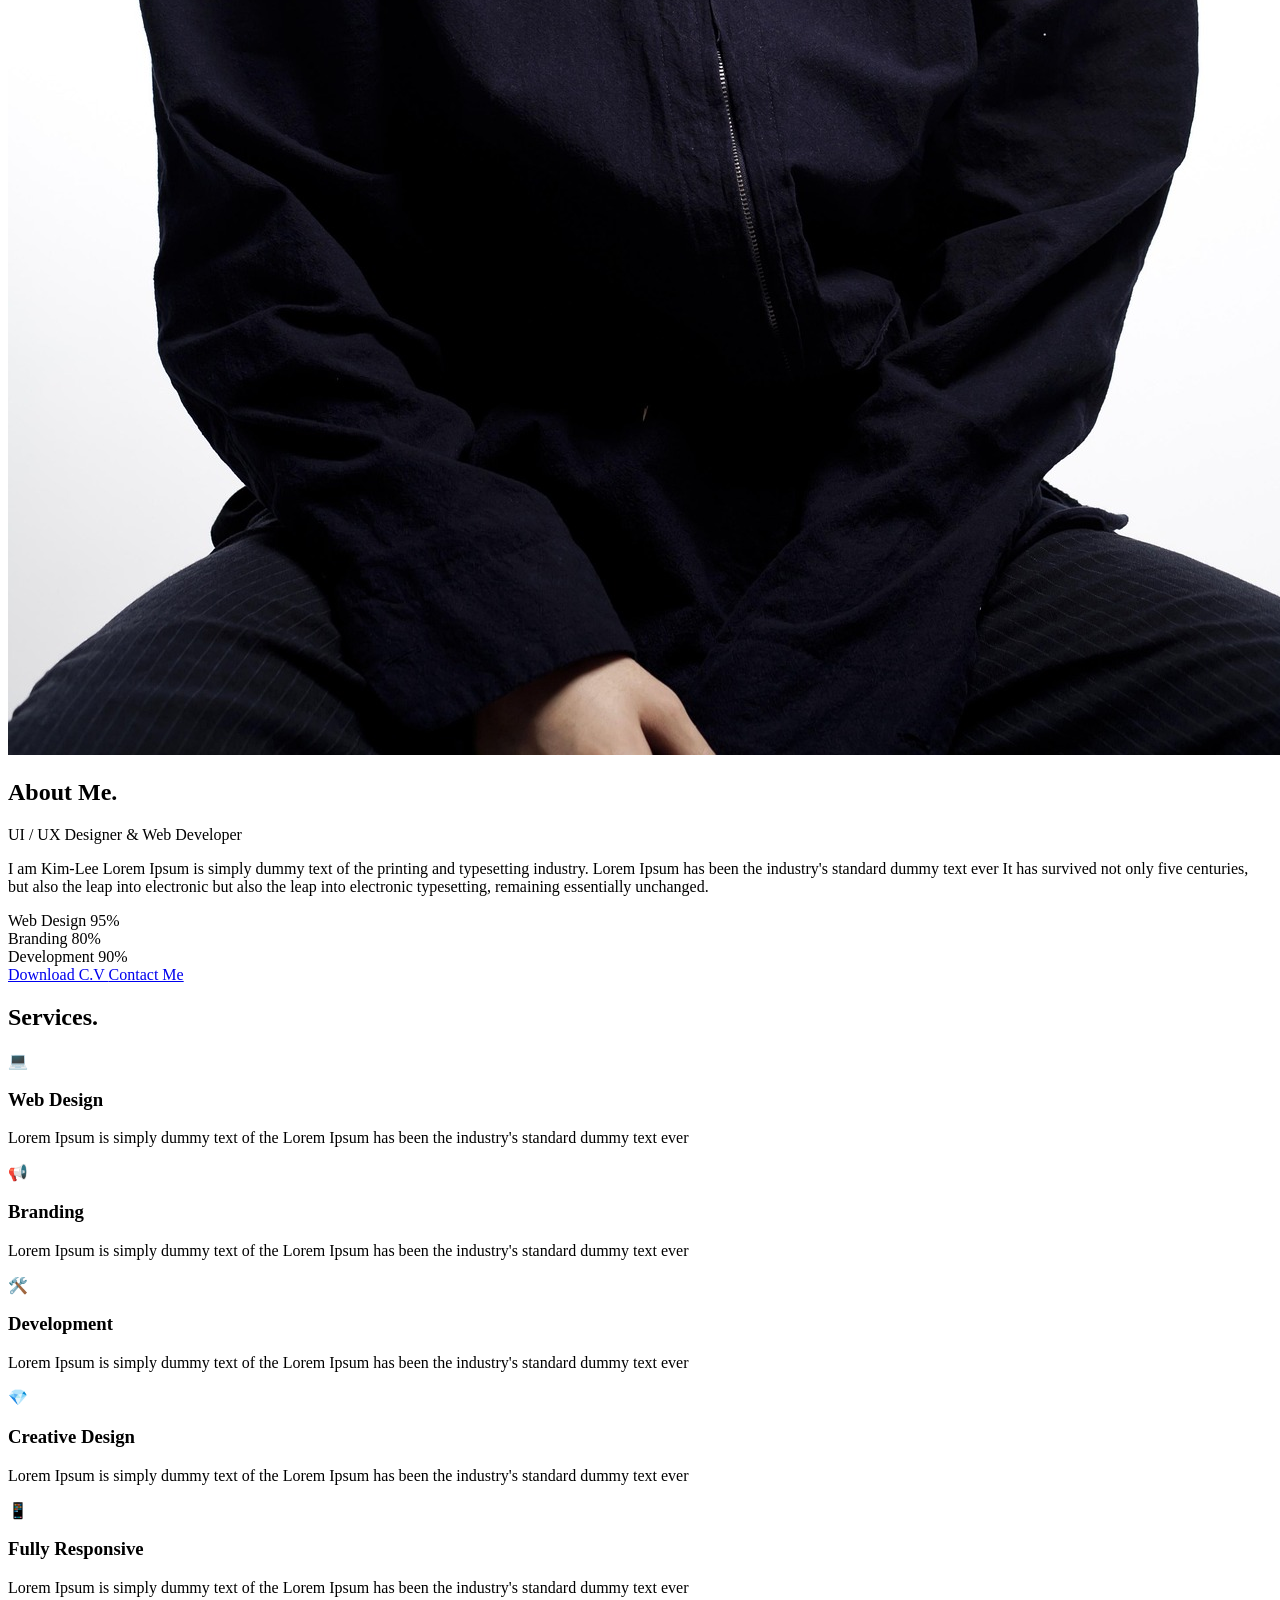
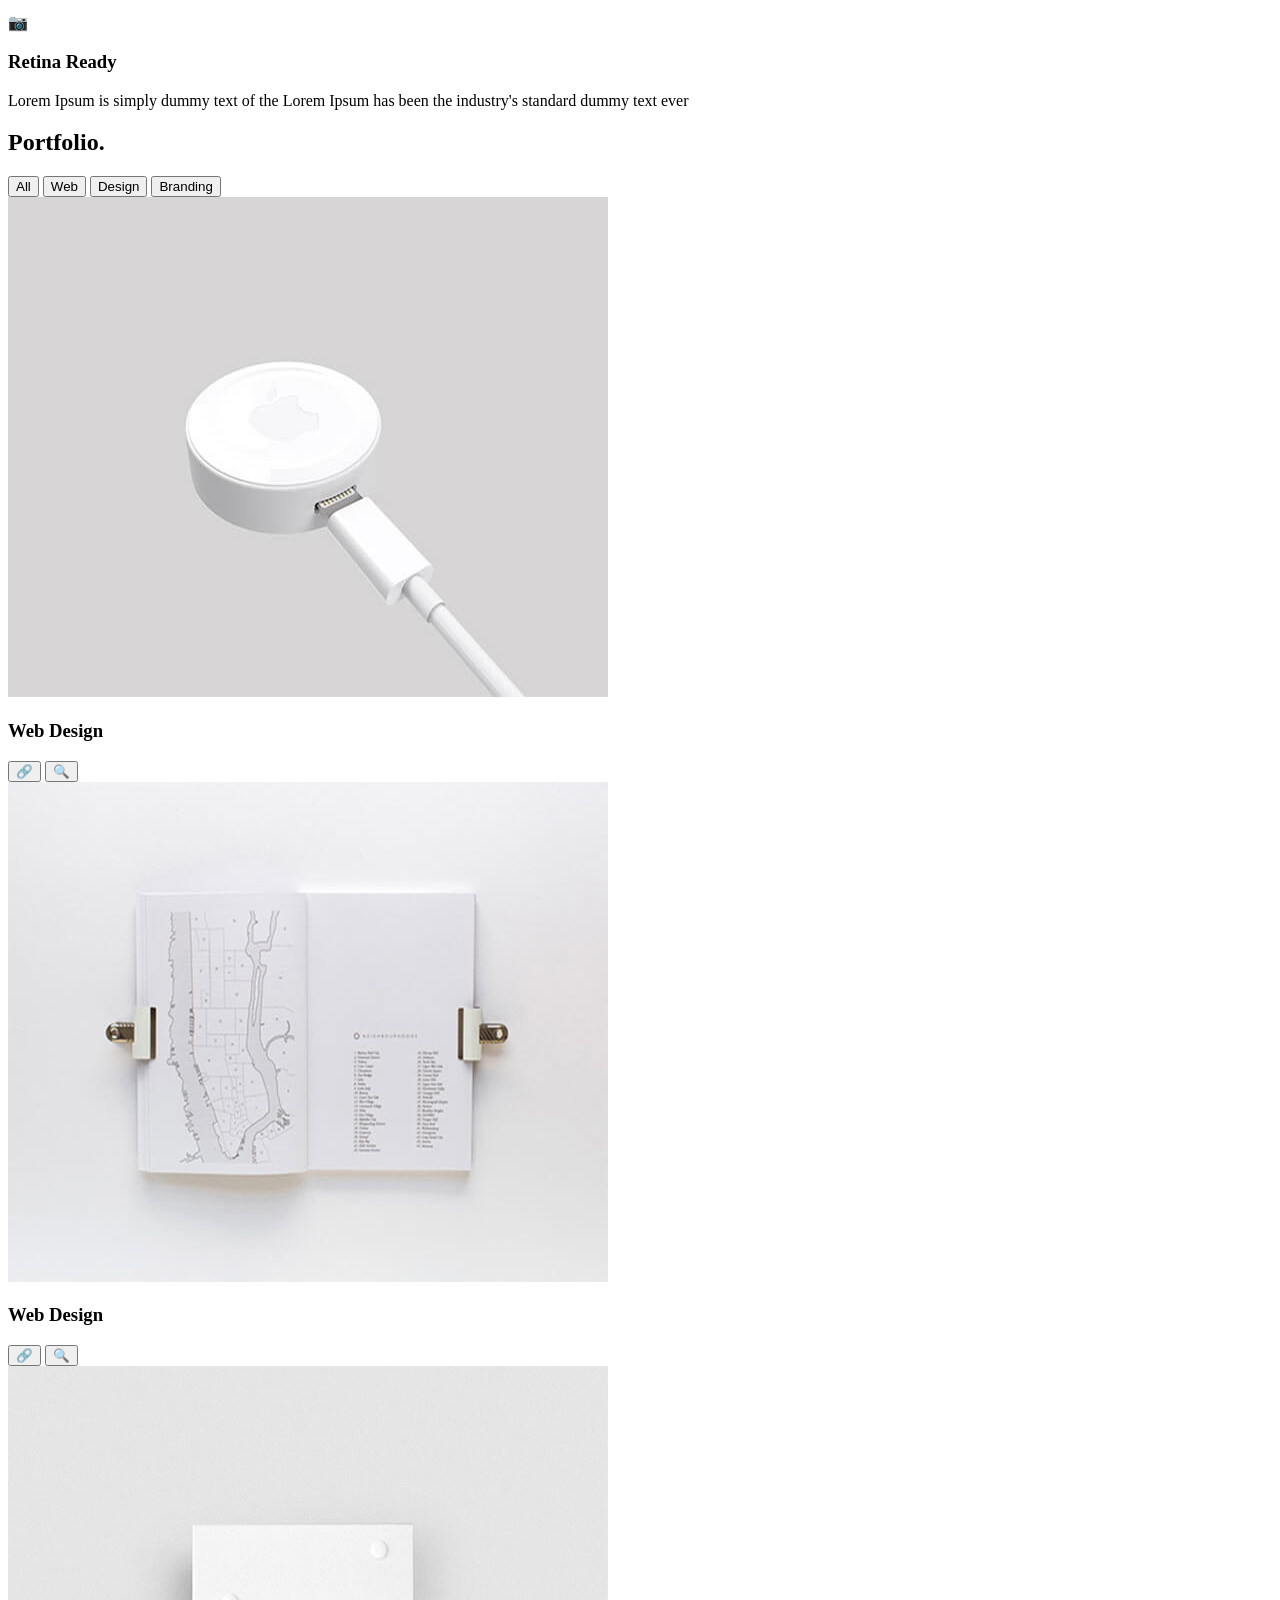
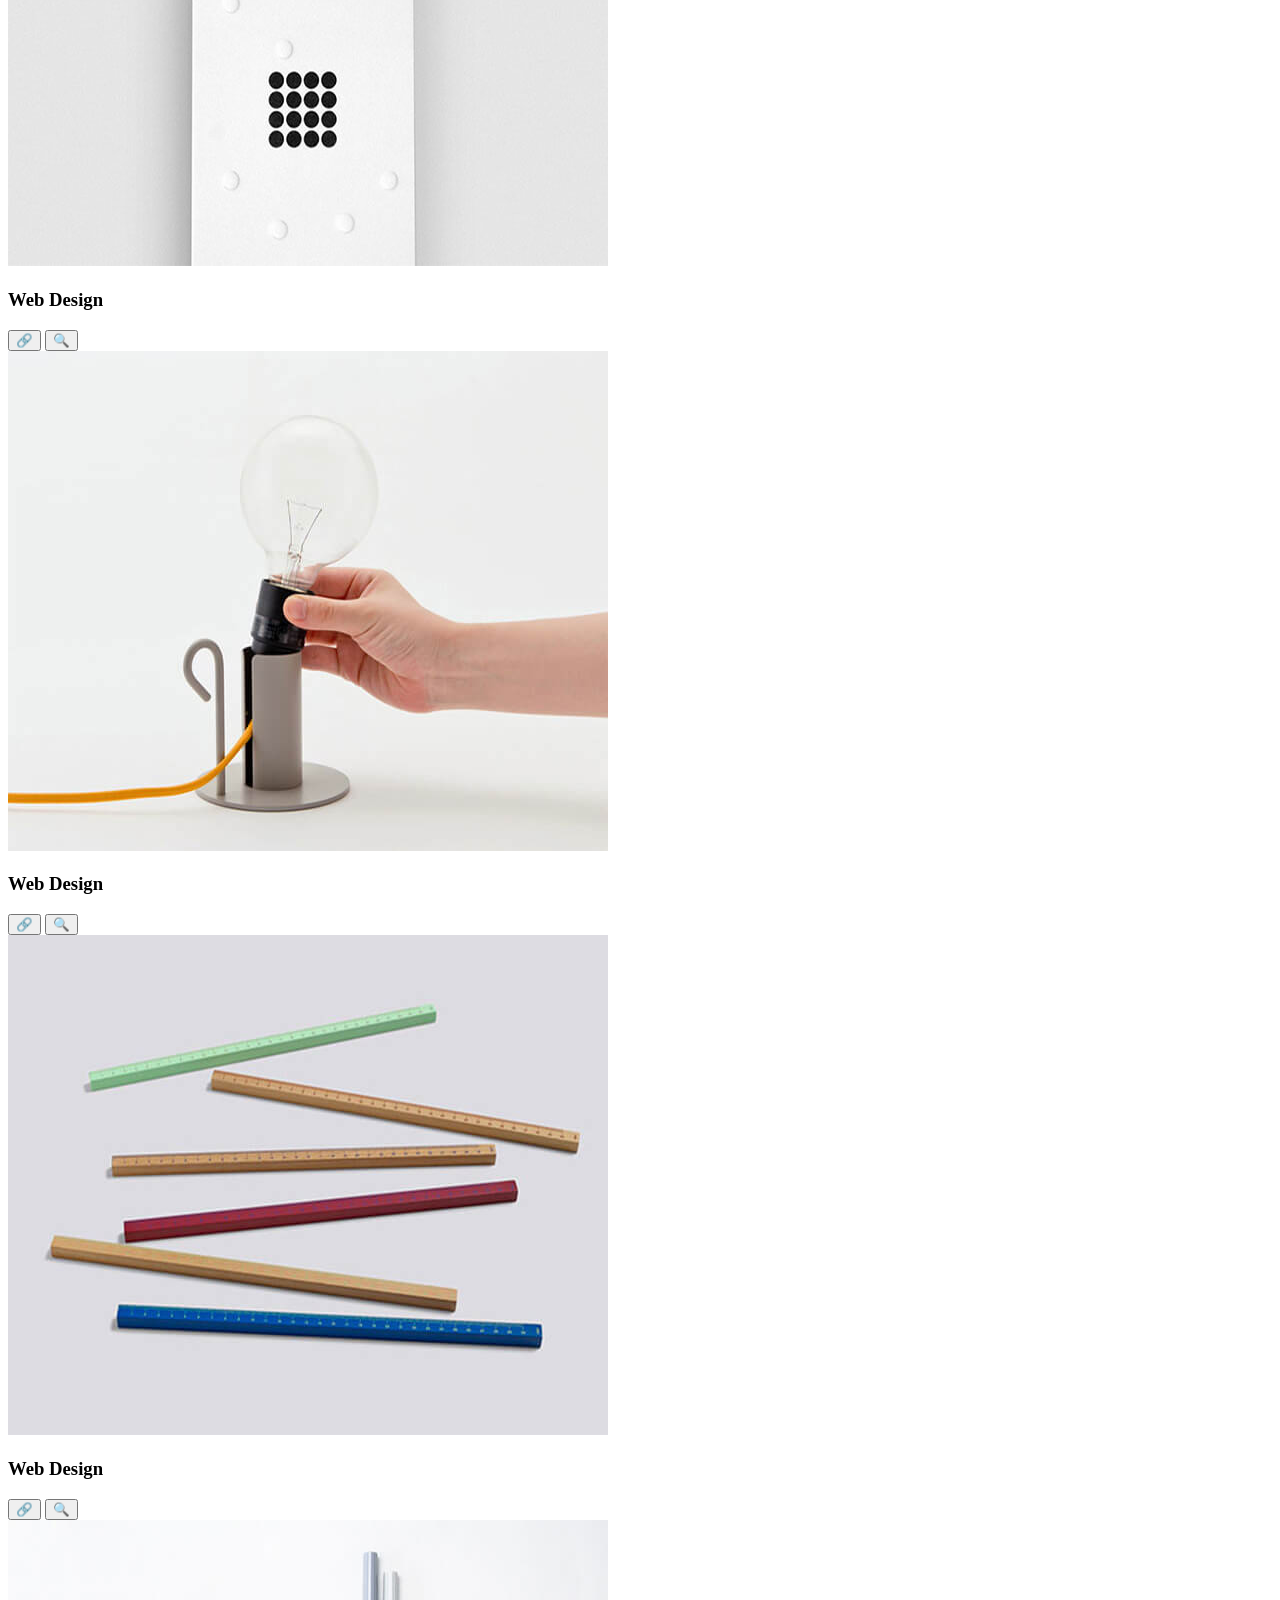
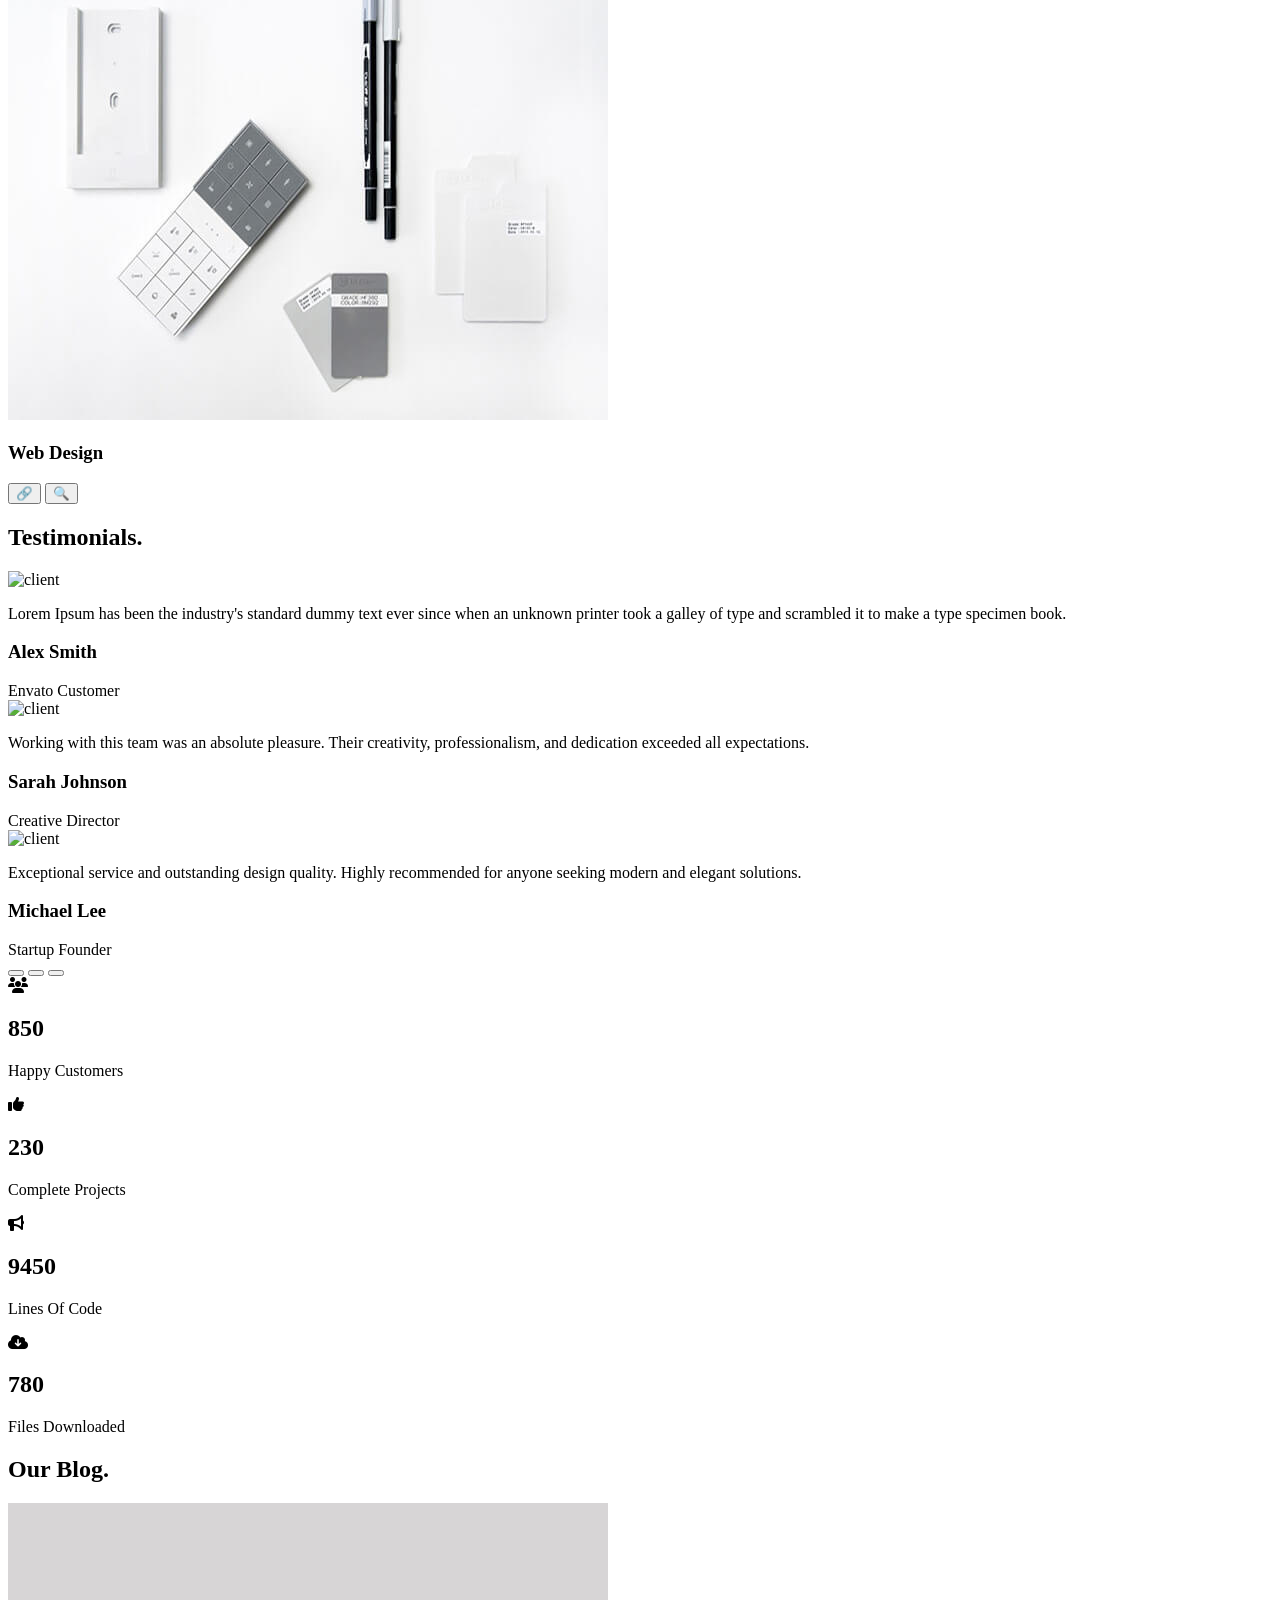
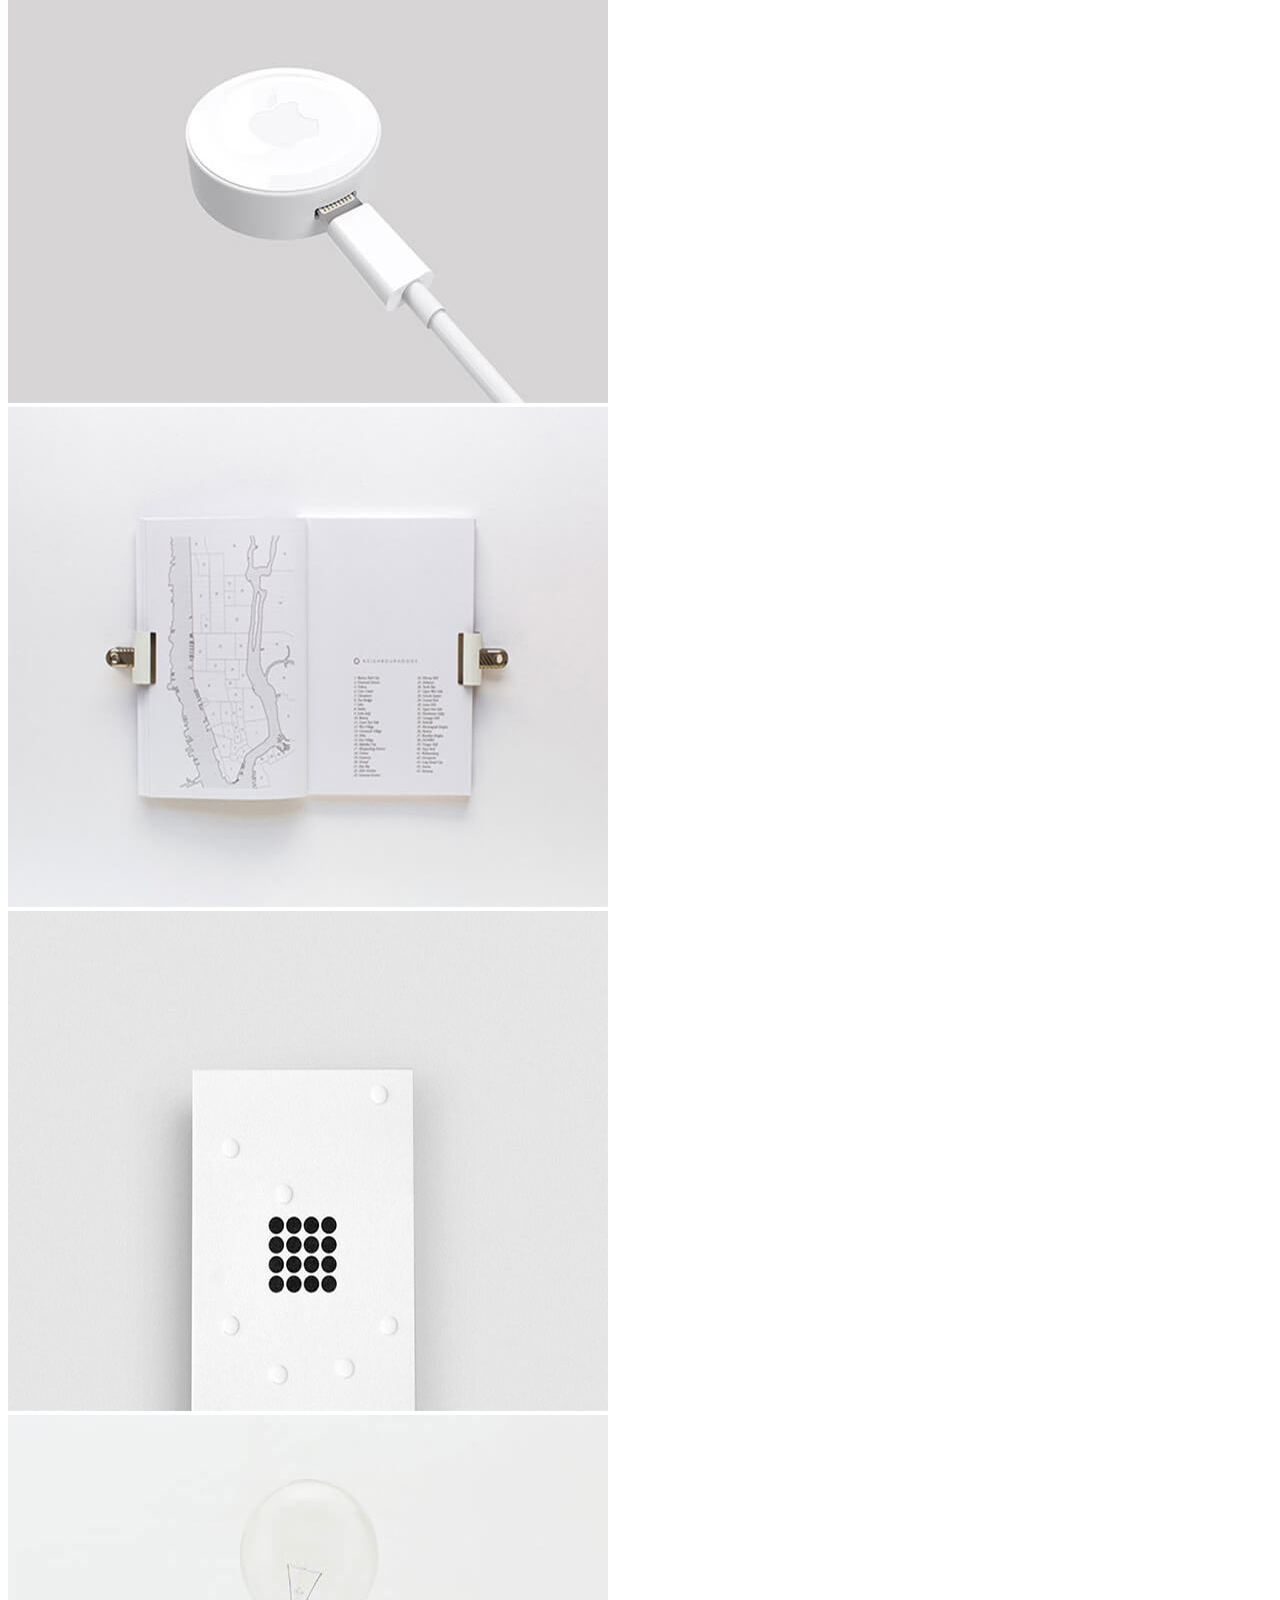
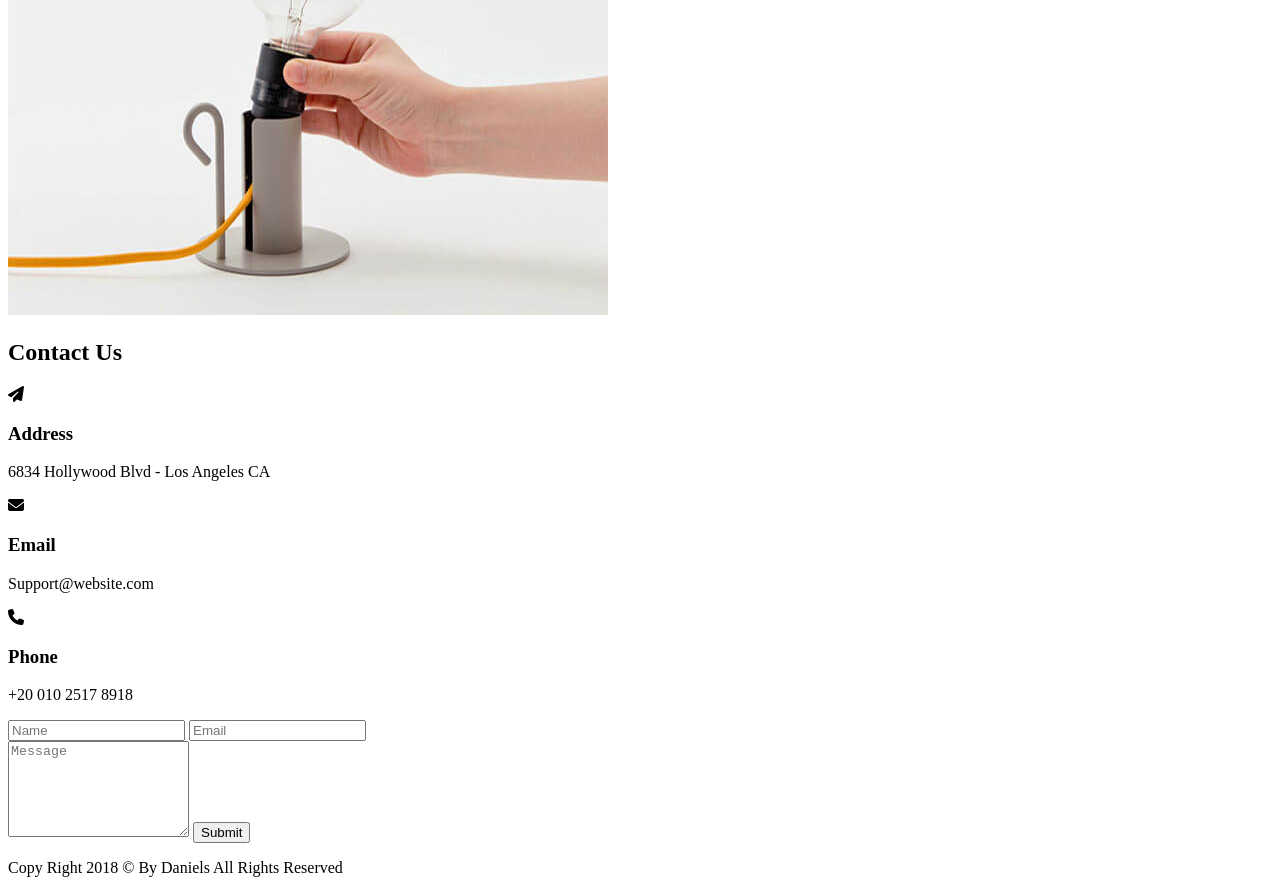
==== commit ae54dfe1: "modification des noms des img" ====
--- a/index.html
+++ b/index.html
@@ -1,202 +1,699 @@
-<!DOCTYPE html>
-<html lang="fr">
+<!doctype html>
+<html>
 <head>
-  <meta charset="UTF-8" />
-  <meta name="viewport" content="width=device-width, initial-scale=1.0" />
-  <title>PROJET Portfolio</title>
-  <script src="https://cdn.tailwindcss.com"></script>
-  <link href="https://fonts.googleapis.com/css2?family=Playfair+Display:wght@400;700&family=DM+Sans:wght@300;400;600&display=swap" rel="stylesheet" />
-  <style>
-    body { font-family: 'DM Sans', sans-serif; }
-    .title-bold { font-family: 'Playfair Display', serif; }
-    .cursor {
-      display: inline-block;
-      width: 3px;
-      height: 36px;
-      background: white;
-      vertical-align: middle;
-      margin-left: 2px;
-      animation: blink 1s step-end infinite;
-    }
-    @keyframes blink { 50% { opacity: 0; } }
-
-    .bg-mountain {
-      background:
-        linear-gradient(to bottom, rgba(15,25,35,0.55) 0%, rgba(20,40,30,0.6) 100%),
-        url('https://images.unsplash.com/photo-1506905925346-21bda4d32df4?w=1400&q=80') center/cover no-repeat;
-    }
-
-    .card {
-      transition: transform 0.25s ease, box-shadow 0.25s ease;
-    }
-    .card:hover {
-      transform: translateY(-8px);
-      box-shadow: 0 24px 48px rgba(0,0,0,0.35);
-    }
-    .avatar-border {
-      border: 3px solid #cc2222;
-      padding: 3px;
-      border-radius: 9999px;
-    }
-    .card-enter {
-      opacity: 0;
-      transform: translateY(30px);
-      animation: fadeUp 0.6s ease forwards;
-    }
-    .card-enter:nth-child(1) { animation-delay: 0.1s; }
-    .card-enter:nth-child(2) { animation-delay: 0.25s; }
-    .card-enter:nth-child(3) { animation-delay: 0.4s; }
-
-    @keyframes fadeUp {
-      to { opacity: 1; transform: translateY(0); }
-    }
-  </style>
+    <meta charset="UTF-8">
+    <meta name="viewport" content="width=device-width, initial-scale=1.0">
+    <script src="https://cdn.tailwindcss.com"></script>
+    <!-- <link rel="stylesheet" href="style.css"> -->
+    <link rel="stylesheet" href="https://cdnjs.cloudflare.com/ajax/libs/font-awesome/6.5.0/css/all.min.css">
+    <title>PORTFOLIO</title>
 </head>
 
-<body class="relative min-h-screen flex items-center justify-center bg-mountain">
-
-  <!-- Canvas en background -->
-  <canvas id="particles-canvas" class="absolute inset-0 w-full h-full z-0"></canvas>
-
-  <!-- Contenu -->
-  <div class="relative z-10 w-full max-w-4xl px-6 py-16">
-
-    <!-- Titre -->
-    <div class="text-center mb-8">
-      <h1 class="text-5xl text-white tracking-wide">
-        <span class="title-bold font-bold tracking-widest uppercase">PROJET</span>
-        <span class="font-light ml-2">Portfolio</span>
-        <span class="cursor"></span>
-      </h1>
-      <h2 class="text-white font-bold text-4xl mt-2 upercasevvn">GROUPE 3</h2>
-    </div>
-
-    <!-- Grille 3 cartes -->
-    <div class="grid grid-cols-1 md:grid-cols-2 lg:grid-cols-3 gap-8 justify-items-center">
-
-      <!-- Carte 1 : Mouhamed Bakhoum -->
-      <a href="bakary.html" target="_blank"
-         class="card card-enter bg-white/95 rounded-2xl w-full max-w-xs flex flex-col items-center gap-4 py-8 px-6 no-underline">
-      <div class="w-15 h-15    p-[3px] border-4 border-red-500 rounded-full">
-           <img
-             src="image/image.png"
-             alt="bakary gassama"
-             class="w-full h-full rounded-full object-cover"
-           />
-         </div>
-        <div class="text-center">
-          <p class="font-semibold text-gray-800 text-base ">BAKARY GASSAMA</p>
-          <p class="text-gray-500 text-sm mt-1">78 577 85 11</p>
-        </div>
-        <!-- <span class="text-xs text-red-700 bg-red-50 border border-red-200 rounded-full px-4 py-1">
-          Voir profil →
-        </span> -->
-      </a>
-
-      <!-- Carte 2 : Hawa Sow -->
-      <a href="https://example.com/hawa" target="_blank"
-         class="card card-enter bg-white/95 rounded-2xl w-full max-w-xs flex flex-col items-center gap-4 py-6 px-4 no-underline">
-        <div class="avatar-border">
-          <img
-            src=""
-            alt="ibrahima diallo"
-            class="w-25 h-25 rounded-full object-cover"
-          />
-        </div>
-        <div class="text-center">
-          <p class="font-semibold text-gray-800 text-base ">IBRAHIMA DIALLO</p>
-          <p class="text-gray-500 text-sm mt-1">78 777 77 77</p>
-        </div>
-        <!-- <span class="text-xs text-red-700 bg-red-50 border border-red-200 rounded-full px-4 py-1">
-          Voir profil →
-        </span> -->
-      </a>
-
-      <!-- Carte 3 : Amina Sow -->
-      <a href="farmata.html" target="_blank"
-         class="card card-enter bg-white/95 rounded-2xl w-full max-w-xs flex flex-col items-center gap-4 py-8 px-6 no-underline">
-        <div class="avatar-border">
-          <img
-            src=""
-            alt="ndeye madelene"
-            class="w-full h-full rounded-full object-cover"
-          />
-        </div>
-        <div class="text-center">
-          <p class="font-semibold text-gray-800 text-base ">NDEYE MADELENE </p>
-          <p class="text-gray-500 text-sm mt-1">78 000 00 00</p>
-        </div>
-        <!-- <span class="text-xs text-red-700 bg-red-50 border border-red-200 rounded-full px-4 py-1">
-          Voir profil →
-        </span> -->
-      </a>
-
-    </div>
+<body>
+
+    <!--HOME START-->
+    <!-- HEADER -->
+<section id="home" 
+        class="relative h-screen bg-cover bg-center flex items-center justify-center text-center text-white" 
+        style="background-image: url('img/bg.jpg');">
+
+    <!-- Overlay sombre pour lisibilité -->
+    <div class="absolute inset-0 bg-black bg-opacity-85"></div>
+
+    <!--NAVBAR -->
+    <nav class="fixed top-0 left-0 w-full shadow z-50 pt-4 md:p-4 ">
+        <div class="container mx-auto px-6 flex items-center justify-between h-16">
+        <!-- Logo -->
+        <a href="#home" class="text-xl text-white font-bold">IBRAHIMA</a>
+    
+        <!-- Hamburger -->
+        <button id="hamburger" class="md:hidden p-2 focus:outline-none"
+            onclick="document.getElementById('nav-menu').classList.toggle('hidden')">
+            <span class="block w-6 h-0.5 rounded-lg bg-white mb-1"></span>
+            <span class="block w-6 h-0.5 rounded-lg bg-white mb-1"></span>
+            <span class="block w-6 h-0.5 rounded-lg bg-white"></span>
+        </button>
+        
+        <!-- Menu desktop -->
+        <ul class="hidden md:flex space-x-6">
+            <li><a href="#home" class="text-white font-medium">Home</a></li>
+            <li><a href="#about" class="text-white">About</a></li>
+            <li><a href="#services" class="text-white">Services</a></li>
+            <li><a href="#portfolio" class="text-white">Works</a></li>
+            <li><a href="#client" class="text-white">Clients</a></li>
+            <li><a href="#blog" class="text-white">Blog</a></li>
+            <li><a href="#contact" class="text-white">Contact</a></li>
+        </ul>
+        </div>
+    
+        <!-- Menu mobile -->
+        <ul id="nav-menu" class="hidden absolute top-full left-0 w-full bg-white flex flex-col space-y-2 shadow-md md:hidden">
+        <li><a href="#home" class="block px-4 py-2 text-black font-medium">Home</a></li>
+        <li><a href="#about" class="block px-4 py-2 text-black">About</a></li>
+        <li><a href="#services" class="block px-4 py-2 text-black">Services</a></li>
+        <li><a href="#portfolio" class="block px-4 py-2 text-black">Works</a></li>
+        <li><a href="#client" class="block px-4 py-2 text-black">Clients</a></li>
+        <li><a href="#blog" class="block px-4 py-2 text-black">Blog</a></li>
+        <li><a href="#contact" class="block px-4 py-2 text-black">Contact</a></li>
+        </ul>
+    </nav>
+
+    <!-- Contenu -->
+    <div class="relative flex flex-col gap-6 z-10">
+        <h5 class="text-4xl font-extrabold md:text-5xl">Hello</h5>
+        <h1 class="cd-headline clip text-3xl md:text-4xl lg:text-6xl">
+            <span class="font-extralight">I Am </span>
+            <span>Ibrahima Diallo</span>
+            <!-- <span class="cd-words-wrapper inline-block overflow-hidden relative">
+            <b class="is-visible">Designer</b>
+            <b class="is-hidden">Developer</b>
+            <b class="is-hidden">Ibrahima Diallo</b>
+            </span> -->
+        </h1>
+            <!-- Social icons -->
+        <div class="flex space-x-2 mt-4 justify-center">
+            <a href="#0" class="backdrop rounded-full p-2">
+                <i class="fa-brands fa-facebook-f"></i>
+            </a>
+            <a href="#0" class="backdrop rounded-full p-2">
+                <i class="fa-brands fa-twitter"></i>
+            </a>
+            <a href="#0" class="backdrop rounded-full p-2">
+                <i class="fa-brands fa-linkedin-in"></i>
+            </a>
+            <a href="#0" class="backdrop rounded-full p-2">
+                <i class="fa-brands fa-behance"></i>
+            </a>
+            <a href="#0" class="backdrop rounded-full p-2">
+                <i class="fa-brands fa-youtube"></i>
+            </a>
+        </div>
+    </div>
+</section>
+    <!--HOME END-->
+
+    <!--ABOUT START-->
+<section id="about" class="bg-[#f8f8f8] py-20 px-6 md:px-12 lg:px-20">
+  <div class="max-w-7xl mx-auto grid lg:grid-cols-2 items-center">
+
+    <!-- LEFT IMAGE SIDE -->
+    <div class="relative flex justify-center lg:justify-start">
+
+      <!-- dotted pattern
+      <div class="absolute -bottom-6 -left-6 w-40 h-40 opacity-30 
+                  bg-[radial-gradient(#999_1px,transparent_1px)] 
+                  [background-size:12px_12px] hidden md:block">
+      </div> -->
+
+      <!-- image wrapper -->
+      <div class="relative w-[80%] z-10">
+        
+        <img src="img/man.jpg" alt="About Me"
+            class="w-full object-cover">
+      </div>
+    </div>
+
+    <!-- RIGHT CONTENT -->
+    <div class="mt-10">
+      <h2 class="text-3xl md:text-4xl font-extrabold text-[#1c1c1c]">
+        About Me.
+      </h2>
+
+      <p class="mt-3 uppercase tracking-[0.1em] text-sm text-gray-500">
+        UI / UX Designer & Web Developer
+      </p>
+
+      <p class="mt-8 text-gray-600 leading-8 text-[17px]">
+        I am <span class="font-semibold text-[#1c1c1c]">Kim-Lee</span> 
+        Lorem Ipsum is simply dummy text of the printing and typesetting industry. 
+        Lorem Ipsum has been the industry's standard dummy text ever It has survived 
+        not only five centuries, but also the leap into electronic but also the leap 
+        into electronic typesetting, remaining essentially unchanged.
+      </p>
+
+      <!-- SKILLS -->
+      <div class="mt-10 space-y-6">
+
+        <!-- Skill -->
+
+          <div class="flex justify-between items-center text-white text-sm px-4 py-2 rounded-md bg-[#1c1c1c] w-[95%]">
+            <span>Web Design</span>
+            <span>95%</span>
+          </div>
+        
+          <div class="flex justify-between items-center text-white text-sm px-4 py-2 rounded-md bg-[#1c1c1c] w-[80%]">
+            <span>Branding</span>
+            <span>80%</span>
+          </div>
+          
+          <div class="flex justify-between items-center text-white text-sm px-4 py-2 rounded-md bg-[#1c1c1c] w-[90%]">
+            <span>Development</span>
+            <span>90%</span>
+          </div>
+
+      </div>
+
+      <!-- BUTTONS -->
+      <div class="mt-10 flex flex-wrap gap-4">
+        <a href="#"
+          class="px-8 py-3 bg-[#1c1c1c] text-white rounded-md hover:bg-black transition">
+          Download C.V
+        </a>
+
+        <a href="#contact"
+          class="px-8 py-3 border border-[#1c1c1c] text-[#1c1c1c] rounded-md hover:bg-[#1c1c1c] hover:text-white transition">
+          Contact Me
+        </a>
+      </div>
+    </div>
+
   </div>
-
-
-  <script>
-      // ---- PARTICLES ----
-  const canvas = document.getElementById('particles-canvas');
-  if (canvas) {
-    const ctx = canvas.getContext('2d');
-    let particles = [];
-
-    function resizeCanvas() {
-      canvas.width = canvas.parentElement.offsetWidth;
-      canvas.height = canvas.parentElement.offsetHeight;
-    }
-
-    resizeCanvas();
-    window.addEventListener('resize', resizeCanvas);
-
-    for (let i = 0; i < 80; i++) {
-      particles.push({
-        x: Math.random() * canvas.width,
-        y: Math.random() * canvas.height,
-        vx: (Math.random() - 0.5) * 0.5,
-        vy: (Math.random() - 0.5) * 0.5,
-        r: Math.random() * 2 + 1
-      });
-    }
-
-    function drawParticles() {
-      ctx.clearRect(0, 0, canvas.width, canvas.height);
-
-      particles.forEach(p => {
-        ctx.beginPath();
-        ctx.arc(p.x, p.y, p.r, 0, Math.PI * 2);
-        ctx.fillStyle = 'rgba(255,255,255,0.6)';
-        ctx.fill();
-
-        p.x += p.vx;
-        p.y += p.vy;
-
-        if (p.x < 0 || p.x > canvas.width) p.vx *= -1;
-        if (p.y < 0 || p.y > canvas.height) p.vy *= -1;
-      });
-
-      for (let i = 0; i < particles.length; i++) {
-        for (let j = i + 1; j < particles.length; j++) {
-          const dx = particles[i].x - particles[j].x;
-          const dy = particles[i].y - particles[j].y;
-          const dist = Math.sqrt(dx * dx + dy * dy);
-
-          if (dist < 120) {
-            ctx.beginPath();
-            ctx.moveTo(particles[i].x, particles[i].y);
-            ctx.lineTo(particles[j].x, particles[j].y);
-            ctx.strokeStyle = `rgba(255,255,255,${0.15 * (1 - dist / 120)})`;
-            ctx.stroke();
-          }
-        }
-      }
-
-      requestAnimationFrame(drawParticles);
-    }
-
-    drawParticles();
-  }
-  </script>
+</section>
+    <!--ABOUT END-->
+
+    <!--SERVICES START-->
+  <section id="services" class="py-16 bg-gray-100">
+    <div class="max-w-6xl mx-auto px-4">
+      
+      <!-- Title -->
+      <h2 class="text-center text-3xl md:text-4xl font-bold text-gray-800 mb-12">
+        Services.
+      </h2>
+
+      <!-- Grid -->
+      <div class="grid gap-8 items-center justify-center lg:grid-cols-3">
+
+        <!-- Card -->
+        <div class="bg-white rounded-xl shadow-sm p-8 text-center hover:shadow-md transition">
+          <div class="w-14 h-14 mx-auto mb-4 flex items-center justify-center rounded-full bg-gray-100">
+            💻
+          </div>
+          <h3 class="font-semibold text-lg text-gray-800 mb-2">Web Design</h3>
+          <p class="text-gray-500 text-sm">
+            Lorem Ipsum is simply dummy text of the Lorem Ipsum has been the industry's standard dummy text ever
+          </p>
+        </div>
+
+        <!-- Card -->
+        <div class="bg-white rounded-xl shadow-sm p-8 text-center hover:shadow-md transition">
+          <div class="w-14 h-14 mx-auto mb-4 flex items-center justify-center rounded-full bg-gray-100">
+            📢
+          </div>
+          <h3 class="font-semibold text-lg text-gray-800 mb-2">Branding</h3>
+          <p class="text-gray-500 text-sm">
+            Lorem Ipsum is simply dummy text of the Lorem Ipsum has been the industry's standard dummy text ever
+          </p>
+        </div>
+
+        <!-- Card -->
+        <div class="bg-white rounded-xl shadow-sm p-8 text-center hover:shadow-md transition">
+          <div class="w-14 h-14 mx-auto mb-4 flex items-center justify-center rounded-full bg-gray-100">
+            🛠️
+          </div>
+          <h3 class="font-semibold text-lg text-gray-800 mb-2">Development</h3>
+          <p class="text-gray-500 text-sm">
+            Lorem Ipsum is simply dummy text of the Lorem Ipsum has been the industry's standard dummy text ever
+          </p>
+        </div>
+
+        <!-- Card -->
+        <div class="bg-white rounded-xl shadow-sm p-8 text-center hover:shadow-md transition">
+          <div class="w-14 h-14 mx-auto mb-4 flex items-center justify-center rounded-full bg-gray-100">
+            💎
+          </div>
+          <h3 class="font-semibold text-lg text-gray-800 mb-2">Creative Design</h3>
+          <p class="text-gray-500 text-sm">
+            Lorem Ipsum is simply dummy text of the Lorem Ipsum has been the industry's standard dummy text ever
+          </p>
+        </div>
+
+        <!-- Card -->
+        <div class="bg-white rounded-xl shadow-sm p-8 text-center hover:shadow-md transition">
+          <div class="w-14 h-14 mx-auto mb-4 flex items-center justify-center rounded-full bg-gray-100">
+            📱
+          </div>
+          <h3 class="font-semibold text-lg text-gray-800 mb-2">Fully Responsive</h3>
+          <p class="text-gray-500 text-sm">
+            Lorem Ipsum is simply dummy text of the Lorem Ipsum has been the industry's standard dummy text ever
+          </p>
+        </div>
+
+        <!-- Card -->
+        <div class="bg-white rounded-xl shadow-sm p-8 text-center hover:shadow-md transition">
+          <div class="w-14 h-14 mx-auto mb-4 flex items-center justify-center rounded-full bg-gray-100">
+            📷
+          </div>
+          <h3 class="font-semibold text-lg text-gray-800 mb-2">Retina Ready</h3>
+          <p class="text-gray-500 text-sm">
+            Lorem Ipsum is simply dummy text of the Lorem Ipsum has been the industry's standard dummy text ever
+          </p>
+        </div>
+
+      </div>
+    </div>
+  </section>
+    <!--SERVICES END-->
+
+    <!--PORTFOLIO START-->
+<section id="portfolio" class="py-24 px-6 text-center text-gray-800 bg-white">
+    <h2 class="text-4xl font-extrabold mb-10 md:text-5xl mb-14">Portfolio.</h2>
+
+    <!-- Boutons filtre -->
+    <div class="flex flex-wrap justify-center text-gray-800 gap-2 mt-12 mb-10">
+        <button class="filter-btn active px-4 py-2 rounded-full font-bold underline underline-offset-8 " data-filter="all">All</button>
+        <button class="filter-btn px-4 py-2 rounded-full font-bold " data-filter="web">Web</button>
+        <button class="filter-btn px-4 py-2 rounded-full font-bold " data-filter="design">Design</button>
+        <button class="filter-btn px-4 py-2 rounded-full font-bold " data-filter="branding">Branding</button>
+    </div>
+
+    <!-- Grille portfolio -->
+    <div class="grid md:grid-cols-2 gap-8 max-w-6xl mx-auto lg:grid-cols-3" id="portfolioGrid">
+
+        <div class="portfolio-item  group relative overflow-hidden">
+
+            <!-- Image -->
+            <img src="img/1d.jpg" alt="" class="w-full object-cover">
+        
+            <!-- Overlay hover -->
+            <div class="absolute inset-0 bg-white/95 flex flex-col items-center justify-center
+                        opacity-0 scale-90 transition-all duration-500
+                        group-hover:opacity-100 group-hover:scale-100">
+        
+                <!-- Texte -->
+                <h3 class="text-sm tracking-[0.3em] uppercase text-gray-800 mb-4">
+                    Web Design
+                </h3>
+            
+                <!-- Icônes -->
+                <div class="flex gap-3">
+                    <button class="w-10 h-10 rounded-full bg-black text-white flex items-center justify-center hover:bg-white hover:text-black border border-black transition">
+                        🔗
+                    </button>
+                
+                    <button class="w-10 h-10 rounded-full bg-black text-white flex items-center justify-center hover:bg-white hover:text-black border border-black transition">
+                        🔍
+                    </button>
+                </div>
+            </div>
+        </div>
+        <div class="portfolio-item group relative overflow-hidden">
+
+            <!-- Image -->
+            <img src="img/2d.jpg" alt="" class="w-full object-cover">
+        
+            <!-- Overlay hover -->
+            <div class="absolute inset-0 bg-white/95 flex flex-col items-center justify-center
+                        opacity-0 scale-90 transition-all duration-500
+                        group-hover:opacity-100 group-hover:scale-100">
+        
+                <!-- Texte -->
+                <h3 class="text-sm tracking-[0.3em] uppercase text-gray-800 mb-4">
+                    Web Design
+                </h3>
+            
+                <!-- Icônes -->
+                <div class="flex gap-3">
+                    <button class="w-10 h-10 rounded-full bg-black text-white flex items-center justify-center hover:bg-white hover:text-black border border-black transition">
+                        🔗
+                    </button>
+                
+                    <button class="w-10 h-10 rounded-full bg-black text-white flex items-center justify-center hover:bg-white hover:text-black border border-black transition">
+                        🔍
+                    </button>
+                </div>
+            </div>
+        </div>
+        <div class="portfolio-item group relative overflow-hidden">
+
+            <!-- Image -->
+            <img src="img/3d.jpg" alt="" class="w-full object-cover">
+        
+            <!-- Overlay hover -->
+            <div class="absolute inset-0 bg-white/95 flex flex-col items-center justify-center
+                        opacity-0 scale-90 transition-all duration-500
+                        group-hover:opacity-100 group-hover:scale-100">
+        
+                <!-- Texte -->
+                <h3 class="text-sm tracking-[0.3em] uppercase text-gray-800 mb-4">
+                    Web Design
+                </h3>
+            
+                <!-- Icônes -->
+                <div class="flex gap-3">
+                    <button class="w-10 h-10 rounded-full bg-black text-white flex items-center justify-center hover:bg-white hover:text-black border border-black transition">
+                        🔗
+                    </button>
+                
+                    <button class="w-10 h-10 rounded-full bg-black text-white flex items-center justify-center hover:bg-white hover:text-black border border-black transition">
+                        🔍
+                    </button>
+                </div>
+            </div>
+        </div>
+        <div class="portfolio-item group relative overflow-hidden">
+
+            <!-- Image -->
+            <img src="img/4d.jpg" alt="" class="w-full object-cover">
+        
+            <!-- Overlay hover -->
+            <div class="absolute inset-0 bg-white/95 flex flex-col items-center justify-center
+                        opacity-0 scale-90 transition-all duration-500
+                        group-hover:opacity-100 group-hover:scale-100">
+        
+                <!-- Texte -->
+                <h3 class="text-sm tracking-[0.3em] uppercase text-gray-800 mb-4">
+                    Web Design
+                </h3>
+            
+                <!-- Icônes -->
+                <div class="flex gap-3">
+                    <button class="w-10 h-10 rounded-full bg-black text-white flex items-center justify-center hover:bg-white hover:text-black border border-black transition">
+                        🔗
+                    </button>
+                
+                    <button class="w-10 h-10 rounded-full bg-black text-white flex items-center justify-center hover:bg-white hover:text-black border border-black transition">
+                        🔍
+                    </button>
+                </div>
+            </div>
+        </div>
+        <div class="portfolio-item group relative overflow-hidden">
+
+            <!-- Image -->
+            <img src="img/5d.jpg" alt="" class="w-full object-cover">
+        
+            <!-- Overlay hover -->
+            <div class="absolute inset-0 bg-white/95 flex flex-col items-center justify-center
+                        opacity-0 scale-90 transition-all duration-500
+                        group-hover:opacity-100 group-hover:scale-100">
+        
+                <!-- Texte -->
+                <h3 class="text-sm tracking-[0.3em] uppercase text-gray-800 mb-4">
+                    Web Design
+                </h3>
+            
+                <!-- Icônes -->
+                <div class="flex gap-3">
+                    <button class="w-10 h-10 rounded-full bg-black text-white flex items-center justify-center hover:bg-white hover:text-black border border-black transition">
+                        🔗
+                    </button>
+                
+                    <button class="w-10 h-10 rounded-full bg-black text-white flex items-center justify-center hover:bg-white hover:text-black border border-black transition">
+                        🔍
+                    </button>
+                </div>
+            </div>
+        </div>
+        <div class="portfolio-item group relative overflow-hidden">
+
+            <!-- Image -->
+            <img src="img/6d.jpg" alt="" class="w-full object-cover">
+        
+            <!-- Overlay hover -->
+            <div class="absolute inset-0 bg-white/95 flex flex-col items-center justify-center
+                        opacity-0 scale-90 transition-all duration-500
+                        group-hover:opacity-100 group-hover:scale-100">
+        
+                <!-- Texte -->
+                <h3 class="text-sm tracking-[0.3em] uppercase text-gray-800 mb-4">
+                    Web Design
+                </h3>
+            
+                <!-- Icônes -->
+                <div class="flex gap-3">
+                    <button class="w-10 h-10 rounded-full bg-black text-white flex items-center justify-center hover:bg-white hover:text-black border border-black transition">
+                        🔗
+                    </button>
+                
+                    <button class="w-10 h-10 rounded-full bg-black text-white flex items-center justify-center hover:bg-white hover:text-black border border-black transition">
+                        🔍
+                    </button>
+                </div>
+            </div>
+        </div>
+
+        </div>
+</section>
+    <!--PORTFOLIO END-->
+
+    <!--CLIENT START-->
+    <section id="client" class="bg-[#f3f3f3] py-20 md:py-28">
+      <div class="max-w-5xl mx-auto px-6">
+
+    <!-- Title -->
+    <div class="text-center mb-16">
+      <h2 class="text-4xl md:text-6xl font-extrabold text-[#2d2d2d] relative inline-block">
+        Testimonials.
+      </h2>
+    </div>
+
+    <!-- Slider Container -->
+    <div class="relative overflow-hidden">
+
+      <!-- Slides Wrapper -->
+      <div id="testimonialSlider" class="flex transition-transform duration-700 ease-in-out">
+
+        <!-- Slide 1 -->
+        <div class="min-w-full flex flex-col items-center text-center px-4">
+          <img src="https://randomuser.me/api/portraits/men/32.jpg"
+               alt="client"
+               class="w-24 h-24 rounded-full object-cover mb-8 shadow-md">
+
+          <p class="text-gray-500 text-lg md:text-2xl leading-relaxed max-w-4xl">
+            Lorem Ipsum has been the industry's standard dummy text ever since
+            when an unknown printer took a galley of type and scrambled it to
+            make a type specimen book.
+          </p>
+
+          <h3 class="mt-8 text-2xl font-semibold text-[#2d2d2d]">Alex Smith</h3>
+          <span class="text-gray-400 text-sm md:text-base">Envato Customer</span>
+        </div>
+
+        <!-- Slide 2 -->
+        <div class="min-w-full flex flex-col items-center text-center px-4">
+          <img src="https://randomuser.me/api/portraits/women/44.jpg"
+               alt="client"
+               class="w-24 h-24 rounded-full object-cover mb-8 shadow-md">
+
+          <p class="text-gray-500 text-lg md:text-2xl leading-relaxed max-w-4xl">
+            Working with this team was an absolute pleasure. Their creativity,
+            professionalism, and dedication exceeded all expectations.
+          </p>
+
+          <h3 class="mt-8 text-2xl font-semibold text-[#2d2d2d]">Sarah Johnson</h3>
+          <span class="text-gray-400 text-sm md:text-base">Creative Director</span>
+        </div>
+
+        <!-- Slide 3 -->
+        <div class="min-w-full flex flex-col items-center text-center px-4">
+          <img src="https://randomuser.me/api/portraits/men/65.jpg"
+               alt="client"
+               class="w-24 h-24 rounded-full object-cover mb-8 shadow-md">
+
+          <p class="text-gray-500 text-lg md:text-2xl leading-relaxed max-w-4xl">
+            Exceptional service and outstanding design quality. Highly recommended
+            for anyone seeking modern and elegant solutions.
+          </p>
+
+          <h3 class="mt-8 text-2xl font-semibold text-[#2d2d2d]">Michael Lee</h3>
+          <span class="text-gray-400 text-sm md:text-base">Startup Founder</span>
+        </div>
+
+      </div>
+    </div>
+
+    <!-- Dots -->
+    <div class="flex justify-center mt-12 mb-12 space-x-3">
+      <button class="dot w-3 h-3 rounded-full bg-gray-300" onclick="goToSlide(0)"></button>
+      <button class="dot w-3 h-3 rounded-full bg-gray-500" onclick="goToSlide(1)"></button>
+      <button class="dot w-3 h-3 rounded-full bg-gray-300" onclick="goToSlide(2)"></button>
+    </div>
+
+  </div>
+
+  <div class="max-w-6xl mx-auto px-6 py-20 bg-white">
+
+      <div class="grid grid-cols-1 lg:grid-cols-4 gap-12 text-center">
+
+        <!-- ITEM -->
+        <div>
+          <div class="flex justify-center">
+            <i class="fa-solid fa-users text-3xl"></i>
+          </div>
+          <h2 class="text-4xl font-bold text-gray-800 counter" data-target="850">850</h2>
+          <p class="mt-2 text-gray-600 font-semibold">Happy Customers</p>
+        </div>
+
+        <!-- ITEM -->
+        <div>
+          <div class="flex justify-center">
+            <i class="fa-solid fa-thumbs-up text-3xl"></i>
+          </div>
+          <h2 class="text-4xl font-bold text-gray-800 counter" data-target="230">230</h2>
+          <p class="mt-2 text-gray-600 font-semibold">Complete Projects</p>
+        </div>
+
+        <!-- ITEM -->
+        <div>
+          <div class="flex justify-center">
+            <i class="fa-solid fa-bullhorn text-3xl"></i>
+          </div>
+          <h2 class="text-4xl font-bold text-gray-800 counter" data-target="9450">9450</h2>
+          <p class="mt-2 text-gray-600 font-semibold">Lines Of Code</p>
+        </div>
+
+        <!-- ITEM -->
+        <div>
+          <div class="flex justify-center">
+            <i class="fa-solid fa-cloud-arrow-down text-3xl"></i>
+          </div>
+          <h2 class="text-4xl font-bold text-gray-800 counter" data-target="780">780</h2>
+          <p class="mt-2 text-gray-600 font-semibold">Files Downloaded</p>
+        </div>
+
+      </div>
+  </div>
+    </section>
+    <!--CLIENT END-->
+
+    <!--BLOG START-->
+  <section id="blog" class="py-20 bg-gray-100">
+    <!-- TITLE -->
+    <div class="text-center mb-16">
+      <h2 class="text-4xl font-bold text-gray-800">
+        Our Blog.
+      </h2>
+    </div>
+  <div class="max-w-6xl mx-auto px-6">
+
+
+    <!-- CONTAINER -->
+    <div class="overflow-hidden">
+      
+      <!-- TRACK -->
+      <div id="slider"
+          class="flex transition-transform duration-700 ease-in-out">
+
+        <!-- CARD1 -->
+        <div class="min-w-full md:min-w-1/2 lg:min-w-1/3 p-4">
+          <div class="bg-white shadow-sm">
+            <img src="img/1.jpg" class="w-full h-64 object-cover">
+          </div>
+        </div>
+
+        <!-- CARD2 -->
+        <div class="min-w-full md:min-w-1/2 lg:min-w-1/3 p-4">
+          <div class="bg-white shadow-sm">
+            <img src="img/2.jpg" class="w-full h-64 object-cover">
+          </div>
+        </div>
+
+        <!-- CARD3 -->
+        <div class="min-w-full md:min-w-1/2 lg:min-w-1/3 p-4">
+          <div class="bg-white shadow-sm">
+            <img src="img/3.jpg" class="w-full h-64 object-cover">
+          </div>
+        </div>
+
+        <!-- CARD4 -->
+        <div class="min-w-full md:min-w-1/2 lg:min-w-1/3 p-4">
+          <div class="bg-white shadow-sm">
+            <img src="img/4.jpg" class="w-full h-64 object-cover">
+          </div>
+        </div>
+
+      </div>
+    </div>
+    <!-- DOTS --> 
+    <div class="flex justify-center mt-10 space-x-2">
+      <span class="w-2.5 h-2.5 bg-gray-400 rounded-full"></span>
+        <span class="w-2.5 h-2.5 bg-gray-300 rounded-full"></span> 
+      </div>
+  </div>
+</section>
+    <!--BLOG END-->
+
+    <!--CONTACT START-->
+    <section id="contact" class="py-16 px-4">
+  <div class="max-w-6xl mx-auto text-center">
+
+    <!-- Title -->
+    <h2 class="text-4xl font-bold mb-4">Contact Us</h2>
+
+    <!-- Contact Info -->
+    <div class="grid grid-cols-1 md:grid-cols-3 gap-10 mb-12">
+
+      <!-- Address -->
+      <div class="flex flex-col items-center">
+        <div class="w-16 h-16 flex items-center justify-center rounded-full bg-gray-200 mb-4">
+          <i class="fa-solid fa-paper-plane text-gray-700"></i>
+        </div>
+        <h3 class="font-semibold text-lg mb-1">Address</h3>
+        <p class="text-gray-500 text-sm">6834 Hollywood Blvd - Los Angeles CA</p>
+      </div>
+
+      <!-- Email -->
+      <div class="flex flex-col items-center">
+        <div class="w-16 h-16 flex items-center justify-center rounded-full bg-gray-200 mb-4">
+          <i class="fa-solid fa-envelope text-gray-700"></i>
+        </div>
+        <h3 class="font-semibold text-lg mb-1">Email</h3>
+        <p class="text-gray-500 text-sm">Support@website.com</p>
+      </div>
+
+      <!-- Phone -->
+      <div class="flex flex-col items-center">
+        <div class="w-16 h-16 flex items-center justify-center rounded-full bg-gray-200 mb-4">
+          <i class="fa-solid fa-phone text-gray-700"></i>
+        </div>
+        <h3 class="font-semibold text-lg mb-1">Phone</h3>
+        <p class="text-gray-500 text-sm">+20 010 2517 8918</p>
+      </div>
+
+    </div>
+
+    <!-- Form -->
+    <form class="max-w-4xl mx-auto">
+      <div class="grid grid-cols-1 md:grid-cols-2 gap-6 mb-6">
+        <input 
+          type="text" 
+          placeholder="Name"
+          class="w-full p-4 rounded-md bg-gray-200 focus:outline-none focus:ring-2 focus:ring-gray-400"
+        >
+        <input 
+          type="email" 
+          placeholder="Email"
+          class="w-full p-4 rounded-md bg-gray-200 focus:outline-none focus:ring-2 focus:ring-gray-400"
+        >
+      </div>
+
+      <textarea 
+        rows="6"
+        placeholder="Message"
+        class="w-full p-4 rounded-md bg-gray-200 mb-6 resize-none focus:outline-none focus:ring-2 focus:ring-gray-400"
+      ></textarea>
+
+      <button 
+        type="submit"
+        class="bg-black text-white px-8 py-3 rounded-md hover:bg-gray-800 transition"
+      >
+        Submit
+      </button>
+    </form>
+
+  </div>
+</section>
+    <!--CONTACT END-->
+
+    <!--FOOTER START-->
+    <footer class="text-center">
+        <div class="bg-black text-gray-300 text-sm mt-10  p-8">
+          <p>Copy Right 2018 © By Daniels All Rights Reserved</p>
+        </div>
+    </footer>
+    <!--FOOTER END-->
+<script src="script.js"></script>
 </body>
-</html>+
+</html>
+
